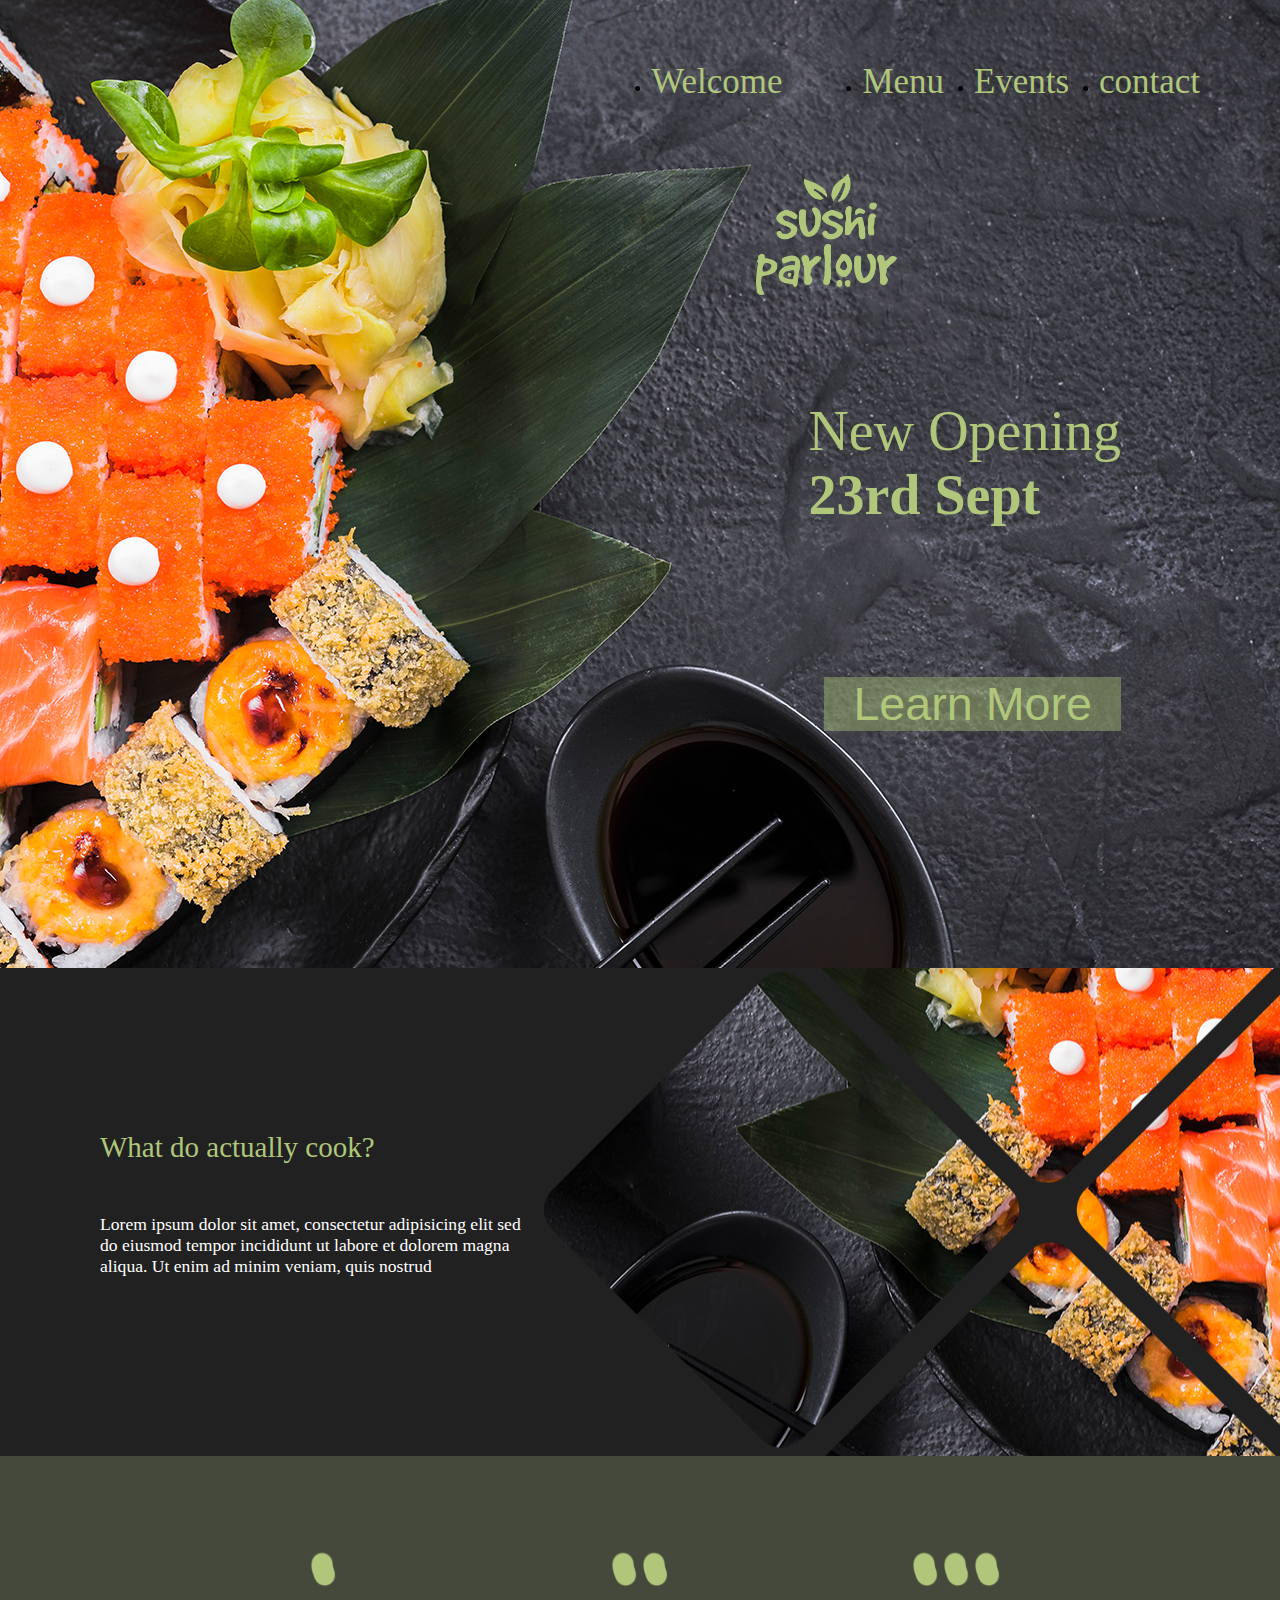
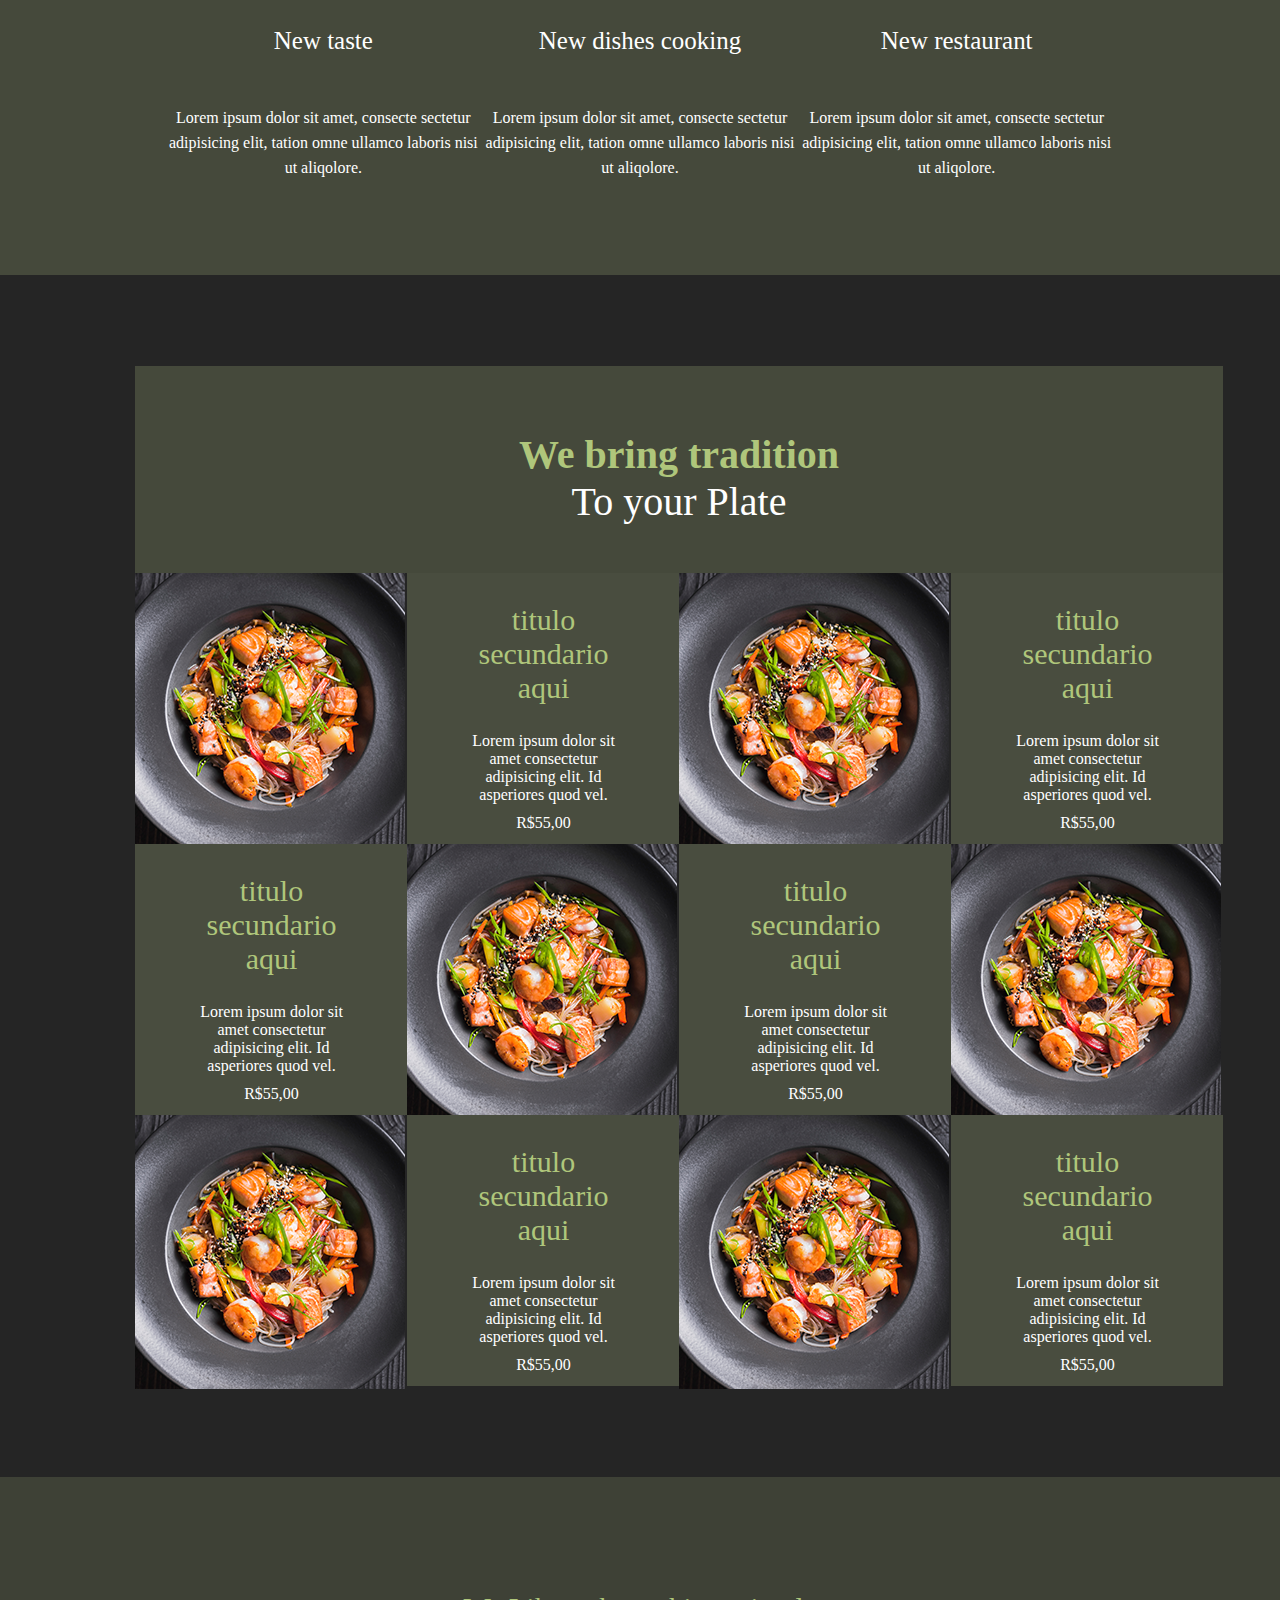
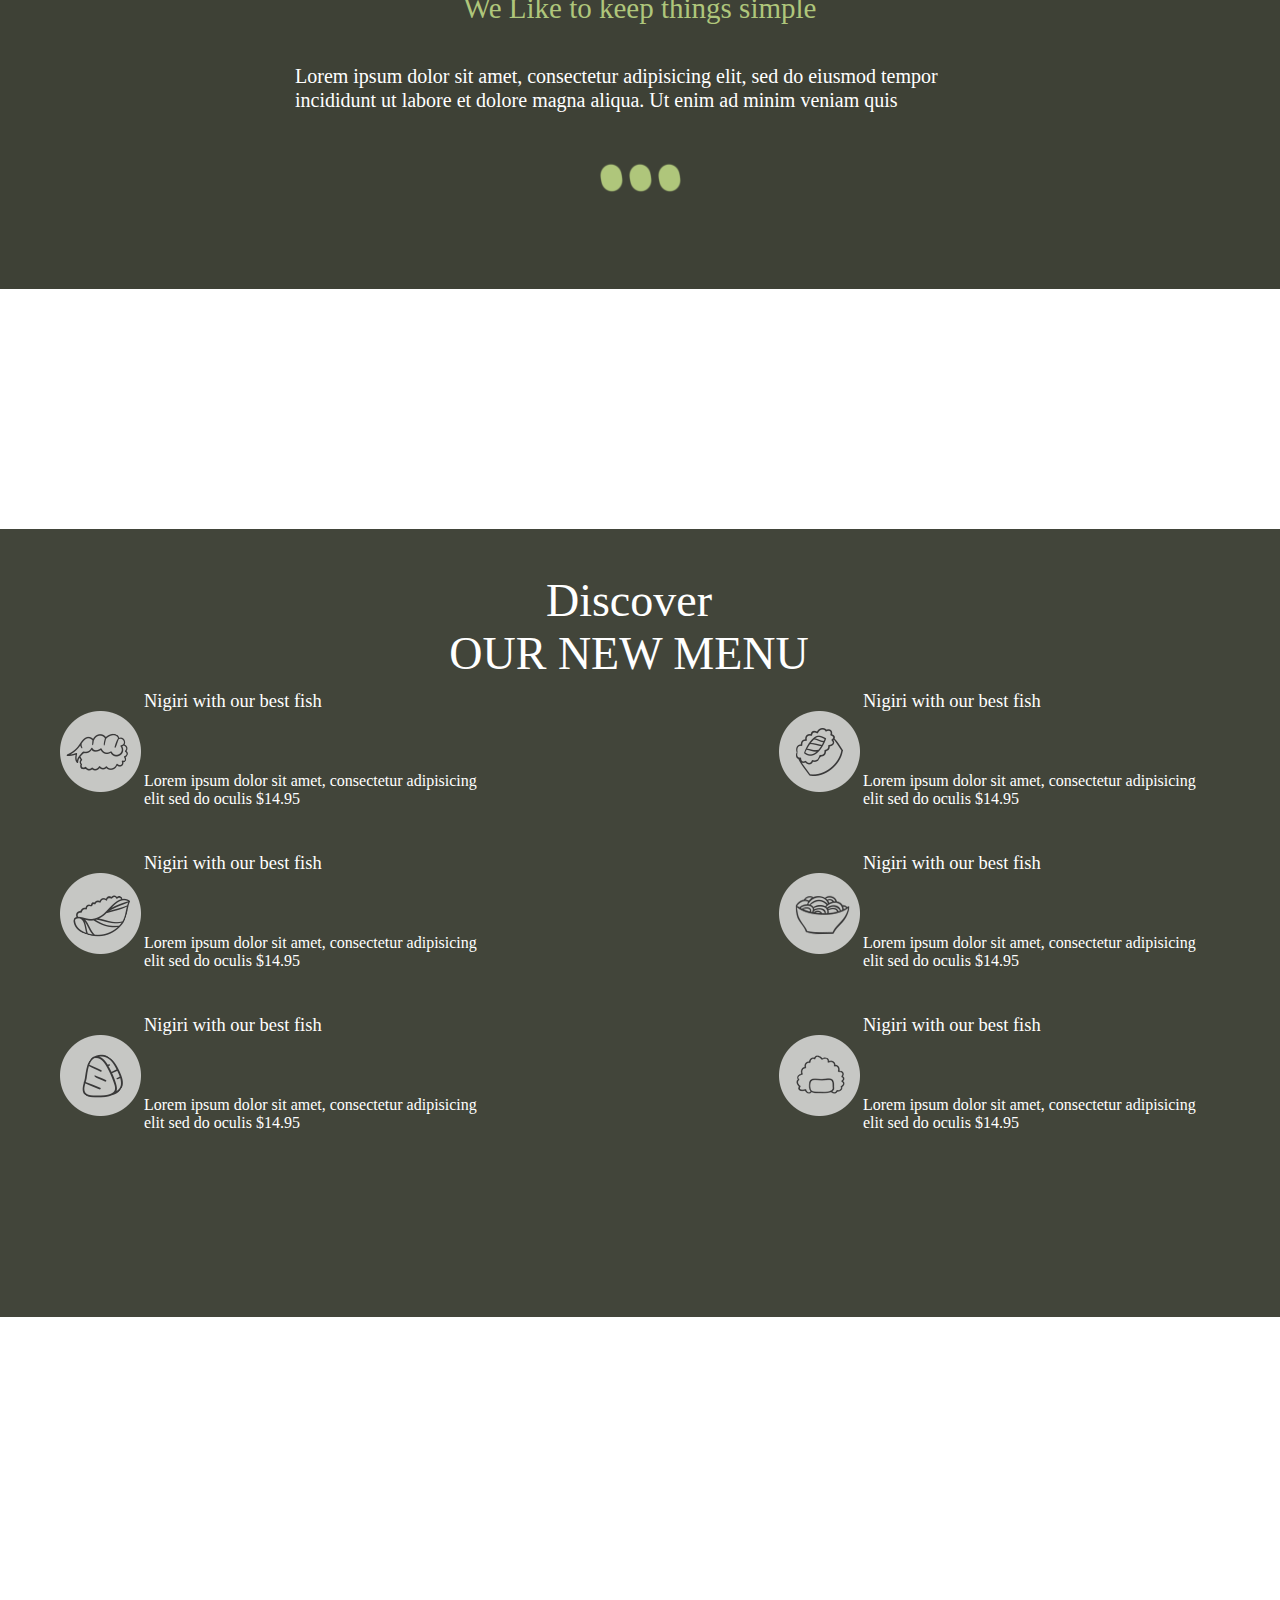
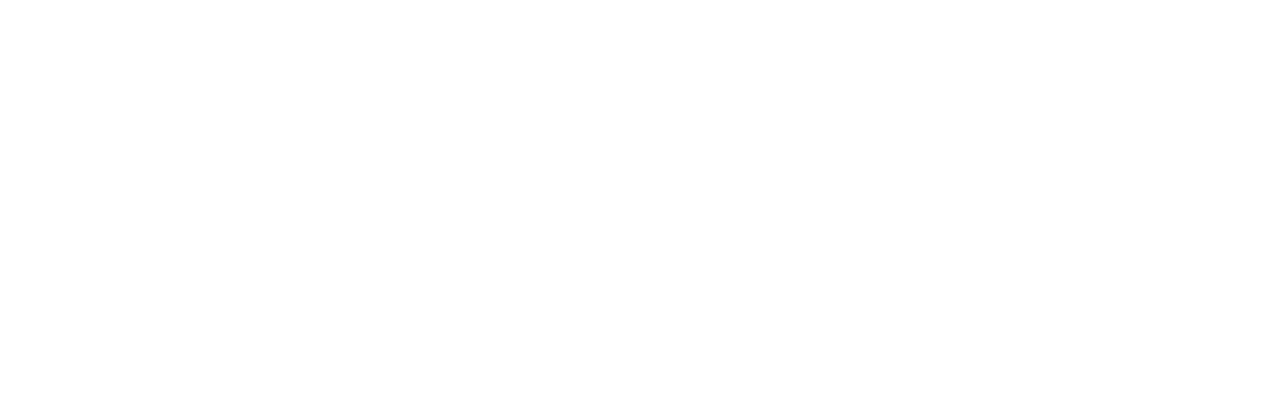
==== index.html @ 9519c641 "Creating the repository" ====
<!DOCTYPE html>
<html lang="pt-br">
  <head>
    <meta charset="UTF-8" />
    <meta name="viewport" content="width=device-width, initial-scale=1.0" />
    <title>Sushi Parlour</title>
    <link rel="stylesheet" href="/css/style.css" />
  </head>
  <body>
    <!--Group 1 // Menu-->
    <header class="container-bg1">
      <!--Menu-->
      <nav class="menu-bg1">
        <ul>
          <li><a href="#">Welcome</a></li>
          <li><a href="#">Menu</a></li>
          <li><a href="#">Events</a></li>
          <li><a href="#">contact</a></li>
        </ul>
        <!--Conteudo-->
        <div class="content-bg1">
          <img src="/img/logo.png" alt="logotipo sushi" />
          <h1>New Opening<br /><span class="mod01">23rd Sept</span></h1>
          <button class="btn">
            <a href="#">Learn More</a>
          </button>
        </div>
      </nav>
    </header>

    <!--Group 2-->

    <section class="container-bg2">
      <div class="content-bg2">
        <h1>What do actually cook?</h1>
        <p>
          Lorem ipsum dolor sit amet, consectetur adipisicing elit sed do
          eiusmod tempor incididunt ut labore et dolorem magna aliqua. Ut enim
          ad minim veniam, quis nostrud
        </p>
      </div>
    </section>
    <!--Group 3-->
    <section class="container-bg3">
      <div class="content-bg3">
        <div class="items-bg3">
          <div class="img-bg3">
            <img src="/img/iconb3.png" alt="" />
          </div>
          <h1>New taste</h1>
          <p>
            Lorem ipsum dolor sit amet, consecte sectetur adipisicing elit,
            tation omne ullamco laboris nisi ut aliqolore.
          </p>
        </div>

        <div class="items-bg3">
          <div class="img-bg3">
            <img src="/img/iconb3.png" alt="" />
            <img src="/img/iconb3.png" alt="" />
          </div>
          <h1>New dishes cooking</h1>
          <p>
            Lorem ipsum dolor sit amet, consecte sectetur adipisicing elit,
            tation omne ullamco laboris nisi ut aliqolore.
          </p>
        </div>

        <div class="items-bg3">
          <div class="img-bg3">
            <img src="/img/iconb3.png" alt="" />
            <img src="/img/iconb3.png" alt="" />
            <img src="/img/iconb3.png" alt="" />
          </div>
          <h1>New restaurant</h1>
          <p>
            Lorem ipsum dolor sit amet, consecte sectetur adipisicing elit,
            tation omne ullamco laboris nisi ut aliqolore.
          </p>
        </div>
      </div>
    </section>
    <!--=== BGroup4 ===-->
    <section class="bg4">
      <div class="container-bg4">
        <div class="itemP4">
          <h1>
            <span class="title-bg4">We bring tradition</span><br />To your Plate
          </h1>
        </div>
        <div class="img-bg4">
          <img src="/img/img-bg40.png" alt="" />
        </div>
        <div class="content-bg4">
          <h3>titulo secundario aqui</h3>
          <p>
            Lorem ipsum dolor sit amet consectetur adipisicing elit. Id
            asperiores quod vel.
          </p>
          <p>R$55,00</p>
        </div>
        <div class="img-bg4">
          <img src="/img/img-bg40.png" alt="" />
        </div>
        <div class="content-bg4">
          <h3>titulo secundario aqui</h3>
          <p>
            Lorem ipsum dolor sit amet consectetur adipisicing elit. Id
            asperiores quod vel.
          </p>
          <p>R$55,00</p>
        </div>
        <div class="content-bg4">
          <h3>titulo secundario aqui</h3>
          <p>
            Lorem ipsum dolor sit amet consectetur adipisicing elit. Id
            asperiores quod vel.
          </p>
          <p>R$55,00</p>
        </div>
        <div class="img-bg4">
          <img src="/img/img-bg40.png" alt="" />
        </div>

        <div class="content-bg4">
          <h3>titulo secundario aqui</h3>
          <p>
            Lorem ipsum dolor sit amet consectetur adipisicing elit. Id
            asperiores quod vel.
          </p>
          <p>R$55,00</p>
        </div>
        <div class="img-bg4">
          <img src="/img/img-bg40.png" alt="" />
        </div>
        <div class="img-bg4">
          <img src="/img/img-bg40.png" alt="" />
        </div>
        <div class="content-bg4">
          <h3>titulo secundario aqui</h3>
          <p>
            Lorem ipsum dolor sit amet consectetur adipisicing elit. Id
            asperiores quod vel.
          </p>
          <p>R$55,00</p>
        </div>
        <div class="img-bg4">
          <img src="/img/img-bg40.png" alt="" />
        </div>
        <div class="content-bg4">
          <h3>titulo secundario aqui</h3>
          <p>
            Lorem ipsum dolor sit amet consectetur adipisicing elit. Id
            asperiores quod vel.
          </p>
          <p>R$55,00</p>
        </div>
      </div>
    </section>

    <!--BGroup5-->
    <section class="container-bg5">
      <h1>We Like to keep things simple</h1>
      <p>
        Lorem ipsum dolor sit amet, consectetur adipisicing elit, sed do eiusmod
        tempor incididunt ut labore et dolore magna aliqua. Ut enim ad minim
        veniam quis
      </p>
      <div class="img-bg5">
        <img src="/img/Layer .png" alt="" />
        <img src="/img/Layer .png" alt="" />
        <img src="/img/Layer .png" alt="" />
      </div>
    </section>
    <!--BGroup6-->
    <section class="container-bg6">
      <div class="content-bg6">
        <h1 class="title-bg6">
          <span class="item-bg6">Discover</span><br />
          Our New Menu
        </h1>
        <div class="items-bg6">
          <img src="/img/img6.1.png" alt="" />
          <h1>Nigiri with our best fish</h1>
          <p>
            Lorem ipsum dolor sit amet, consectetur adipisicing elit sed do
            oculis $14.95
          </p>
        </div>
        <div class="items-bg6">
          <img src="/img/img6.2.png" alt="" />
          <h1>Nigiri with our best fish</h1>
          <p>
            Lorem ipsum dolor sit amet, consectetur adipisicing elit sed do
            oculis $14.95
          </p>
        </div>
        <div class="items-bg6">
          <img src="/img/img6.3.png" alt="" />
          <h1>Nigiri with our best fish</h1>
          <p>
            Lorem ipsum dolor sit amet, consectetur adipisicing elit sed do
            oculis $14.95
          </p>
        </div>
        <div class="items-bg6">
          <img src="/img/img6.4.png" alt="" />
          <h1>Nigiri with our best fish</h1>
          <p>
            Lorem ipsum dolor sit amet, consectetur adipisicing elit sed do
            oculis $14.95
          </p>
        </div>
        <div class="items-bg6">
          <img src="/img/img6.5.png" alt="" />
          <h1>Nigiri with our best fish</h1>
          <p>
            Lorem ipsum dolor sit amet, consectetur adipisicing elit sed do
            oculis $14.95
          </p>
        </div>
        <div class="items-bg6">
          <img src="/img/img6.6.png" alt="" />
          <h1>Nigiri with our best fish</h1>
          <p>
            Lorem ipsum dolor sit amet, consectetur adipisicing elit sed do
            oculis $14.95
          </p>
        </div>
      </div>
    </section>
    <!--BG7-->

    <section class="bg7"></section>
  </body>
</html>
---- css/style.css ----
/*=== Global ===*/
:root {
  --cor-principal: #afc67b;
}
* {
  margin: 0;
  padding: 0;
  font-weight: normal;
  box-sizing: border-box;
}

body {
  font-family: "Montserrat";
}
/*=== BGroup1 ===*/
.container-bg1 {
  background: url("/img/bg1.png") no-repeat;
  max-width: 1440px;
  max-height: 1000px;
}

.menu-bg1 {
  padding-top: 62px;
  padding-right: 50px;
}
.menu-bg1 li a {
  color: var(--cor-principal);
  padding-right: 30px;
  text-decoration: none;
  font-size: 2.185em;
}

.menu-bg1 ul {
  display: flex;
  justify-content: flex-end;
}

.menu-bg1 ul li:nth-child(1) {
  padding-right: 50px;
}

.content-bg1 {
  padding-right: 105px;
  display: flex;
  flex-direction: column;
  align-items: flex-end;
  padding: 72px 109px 237px 0;
}

.content-bg1 img {
  max-width: 141px;
  max-height: 121px;
  position: relative;
  right: 20%;
}

.content-bg1 h1 {
  font-size: 3.5em;
  padding-top: 104px;
  padding-bottom: 150px;
  color: var(--cor-principal);
}
.btn {
  background: rgba(155, 175, 109, 0.5);
  border: none;
}
.content-bg1 button a {
  font-size: 3.5em;
  padding: 29px;
  text-decoration: none;
  color: var(--cor-principal);
}
.mod01 {
  font-weight: bold;
}

/*=== BGroup2 ===*/

.container-bg2 {
  background: url(/img/img-bg2.png) no-repeat right;
  background-color: #212121;
}
.content-bg2 {
  padding: 163px 0 179px 100px;
  max-width: 530px;
}
.content-bg2 h1 {
  font-size: 1.8125em;
  color: var(--cor-principal);
  font-family: GoodDog Cool;
}

.content-bg2 p {
  color: #fff;
  font-size: 1.1em;
  line-height: 1.1875;
  padding-top: 50px;
}

/*=== BGroup3 ===*/

.container-bg3 {
  max-width: 1440px;
  background: #45493b;
}

.content-bg3 {
  padding: 95px 165px;
  display: flex;
  justify-content: center;
  align-items: center;
  text-align: center;
  color: #fff;
}

.img-bg3 {
  margin: 0 auto;
  padding-bottom: 25px;
}

.items-bg3 h1 {
  font-size: 1.56em;
  line-height: 2em;
  font-family: GoodDog Cool;
  padding-bottom: 40px;
}

.items-bg3 p {
  line-height: 1.56em;
}

/*=== BGroup4 ===*/

.itemP4 {
  background: #45493b;
  grid-area: 1 / 1 / 2 / 5;
  text-align: center;
}
.itemP4 h1 {
  background: #45493b;
  padding-top: 65px;
  font-size: 2.5em;
  color: white;
  font-weight: normal;
}
.title-bg4 {
  font-family: GoodDog Cool;
  color: #afc67b;
  font-weight: bold;
}
.bg4 {
  max-width: 1440px;
  background: #252525;
}
.container-bg4 {
  display: grid;
  padding: 91px 135px;
  grid-template-columns: 272px 272px 272px 272px;
  grid-template-rows: 207px 271px 271px 271px;
}

.content-bg4 {
  background: lightgrey;
  text-align: center;
  padding: 30px 58px 62px 59px;
  background: #494d3f;
}
.content-bg4 h3 {
  color: #afc67b;
  font-family: GoodDog Cool;
  font-size: 1.875em;
  padding-bottom: 27px;
}
.content-bg4 p {
  color: #fff;
  font-size: 1em;
}

.content-bg4 p:nth-child(3) {
  padding-top: 10px;
}

/*=== Bgroup5 ===*/

.container-bg5 {
  background: #3e4136;

  display: flex;
  flex-direction: column;
  align-items: center;
}

.container-bg5 h1 {
  font-size: 1.8125em;
  color: var(--cor-principal);
  font-family: GoodDog Cool;
  padding-top: 115px;
  padding-bottom: 40px;
}

.container-bg5 p {
  color: #fff;
  font-size: 1.25em;
  line-height: 1.1875;
  max-width: 690px;
  padding-bottom: 50px;
}
.img-bg5 {
  padding-bottom: 92px;
}

/* ===BG 6=== */

.container-bg6 {
  background: url(/img/bg6.png) no-repeat;
  max-width: 1440px;
  padding-top: 240px;
  padding-bottom: 700px;
}
.content-bg6 {
  display: grid;
  grid-template-columns: 1fr 1fr;
  grid-template-rows: 1fr 1fr 1fr 1fr;
  color: #fff;
  background: #42453a;
  padding: 0 145px 140px 60px;
  column-gap: 300px;
}

.title-bg6 {
  grid-area: 1 / 1 / 2 / 3;
  text-align: center;
  font-size: 2.875em;
  padding-top: 45px;
  text-transform: uppercase;
}

.item-bg6 {
  font-family: GoodDog Cool;
  text-transform: none;
}

.items-bg6 {
  display: grid;
  grid-template-columns: 84px 335px;
  grid-template-rows: 1fr 1fr;
}

.items-bg6 img {
  grid-area: 1/1/2/2;
  position: relative;
  top: 20px;
}
.items-bg6 h1 {
  grid-area: 1/2/2/3;
  font-size: 1.156em;
  font-family: GoodDog Cool;
}
.items-bg6 p {
  grid-area: 2/2/3/3;
}

/* === BG7 === */

.bg7 {
  background: #212121;
}
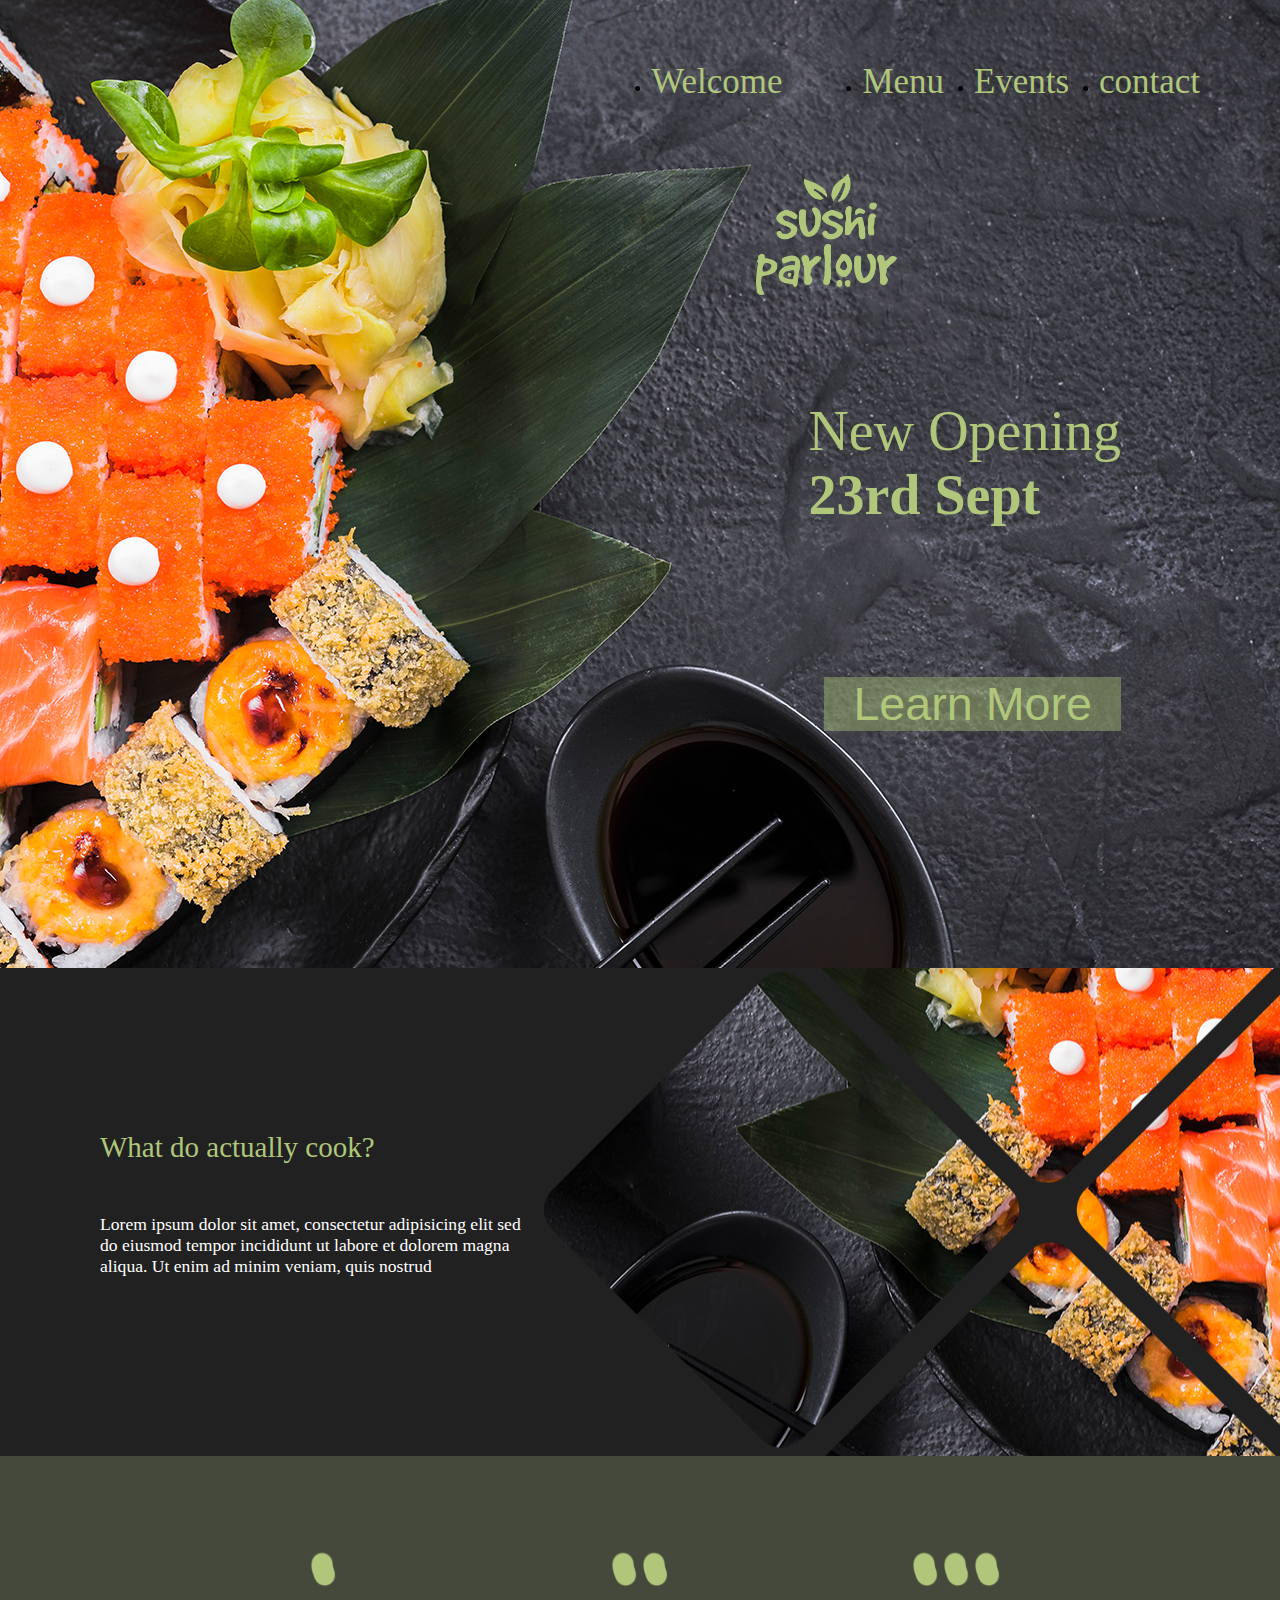
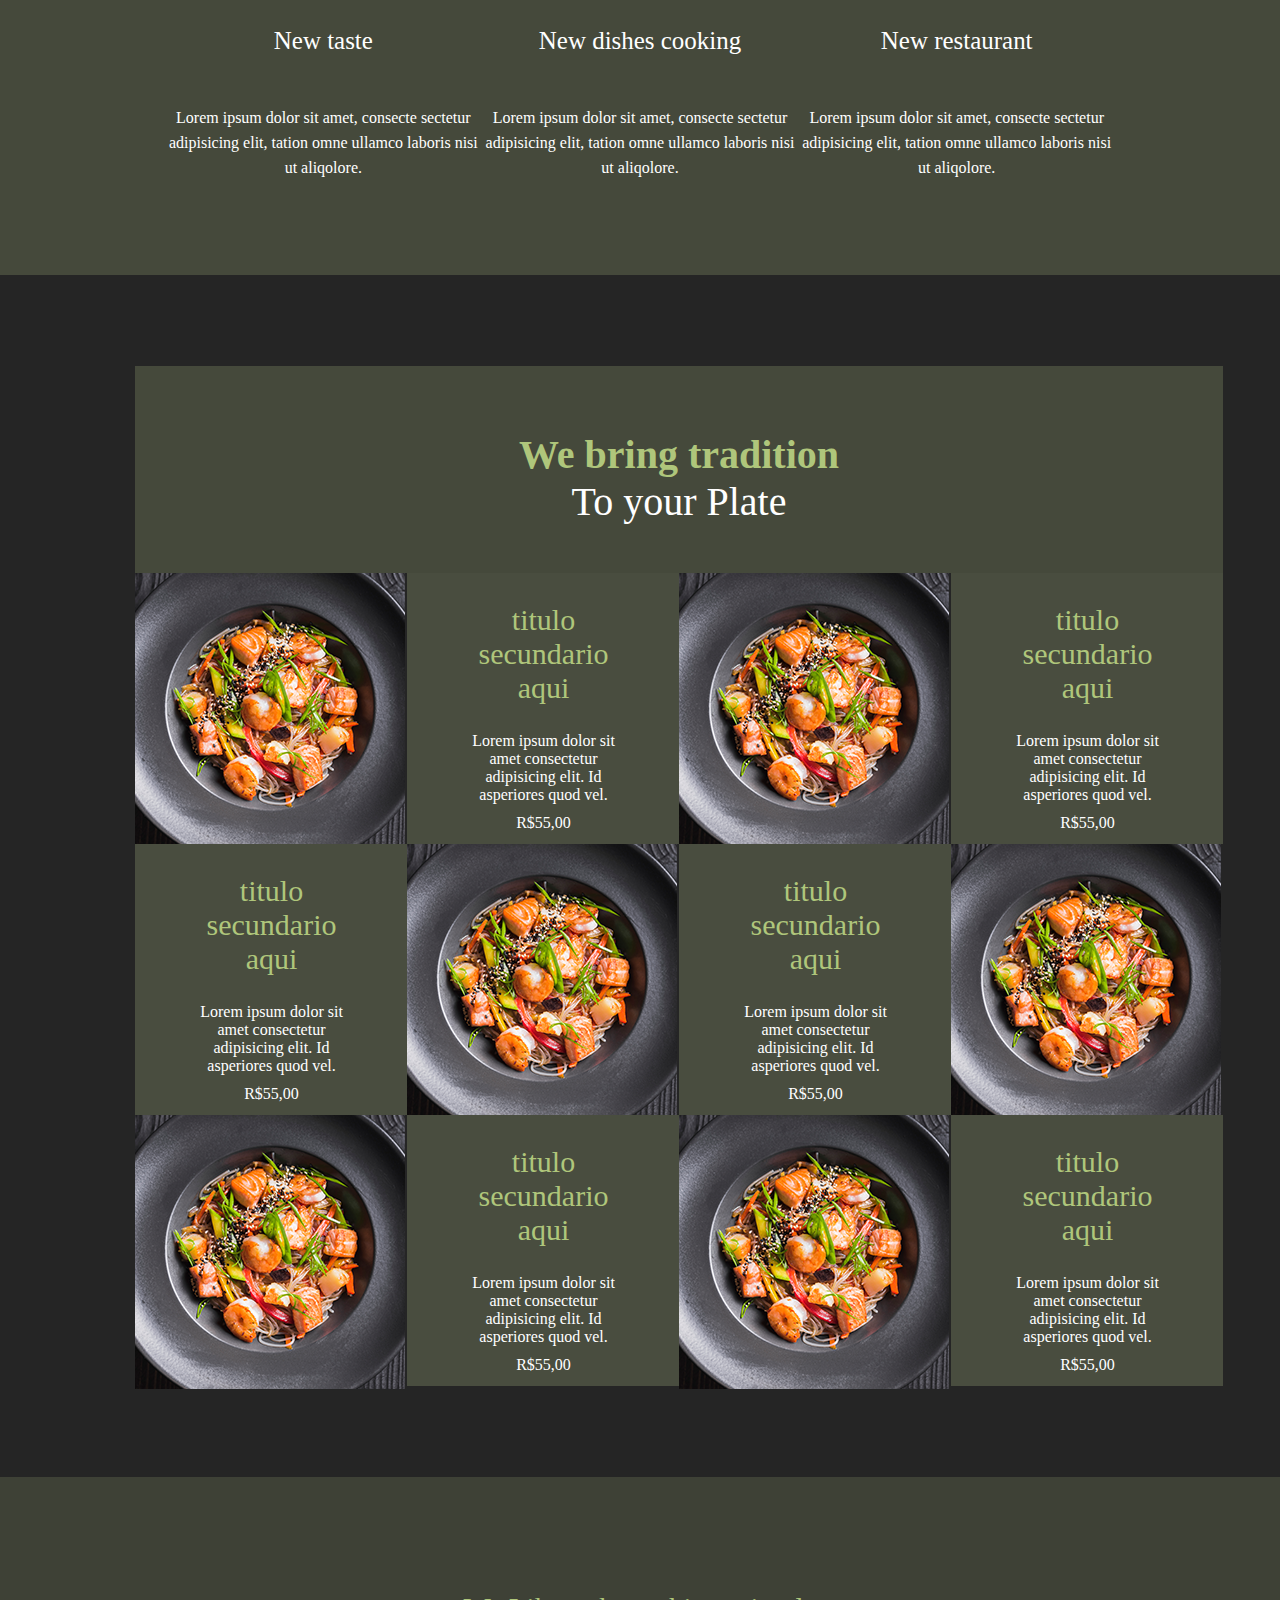
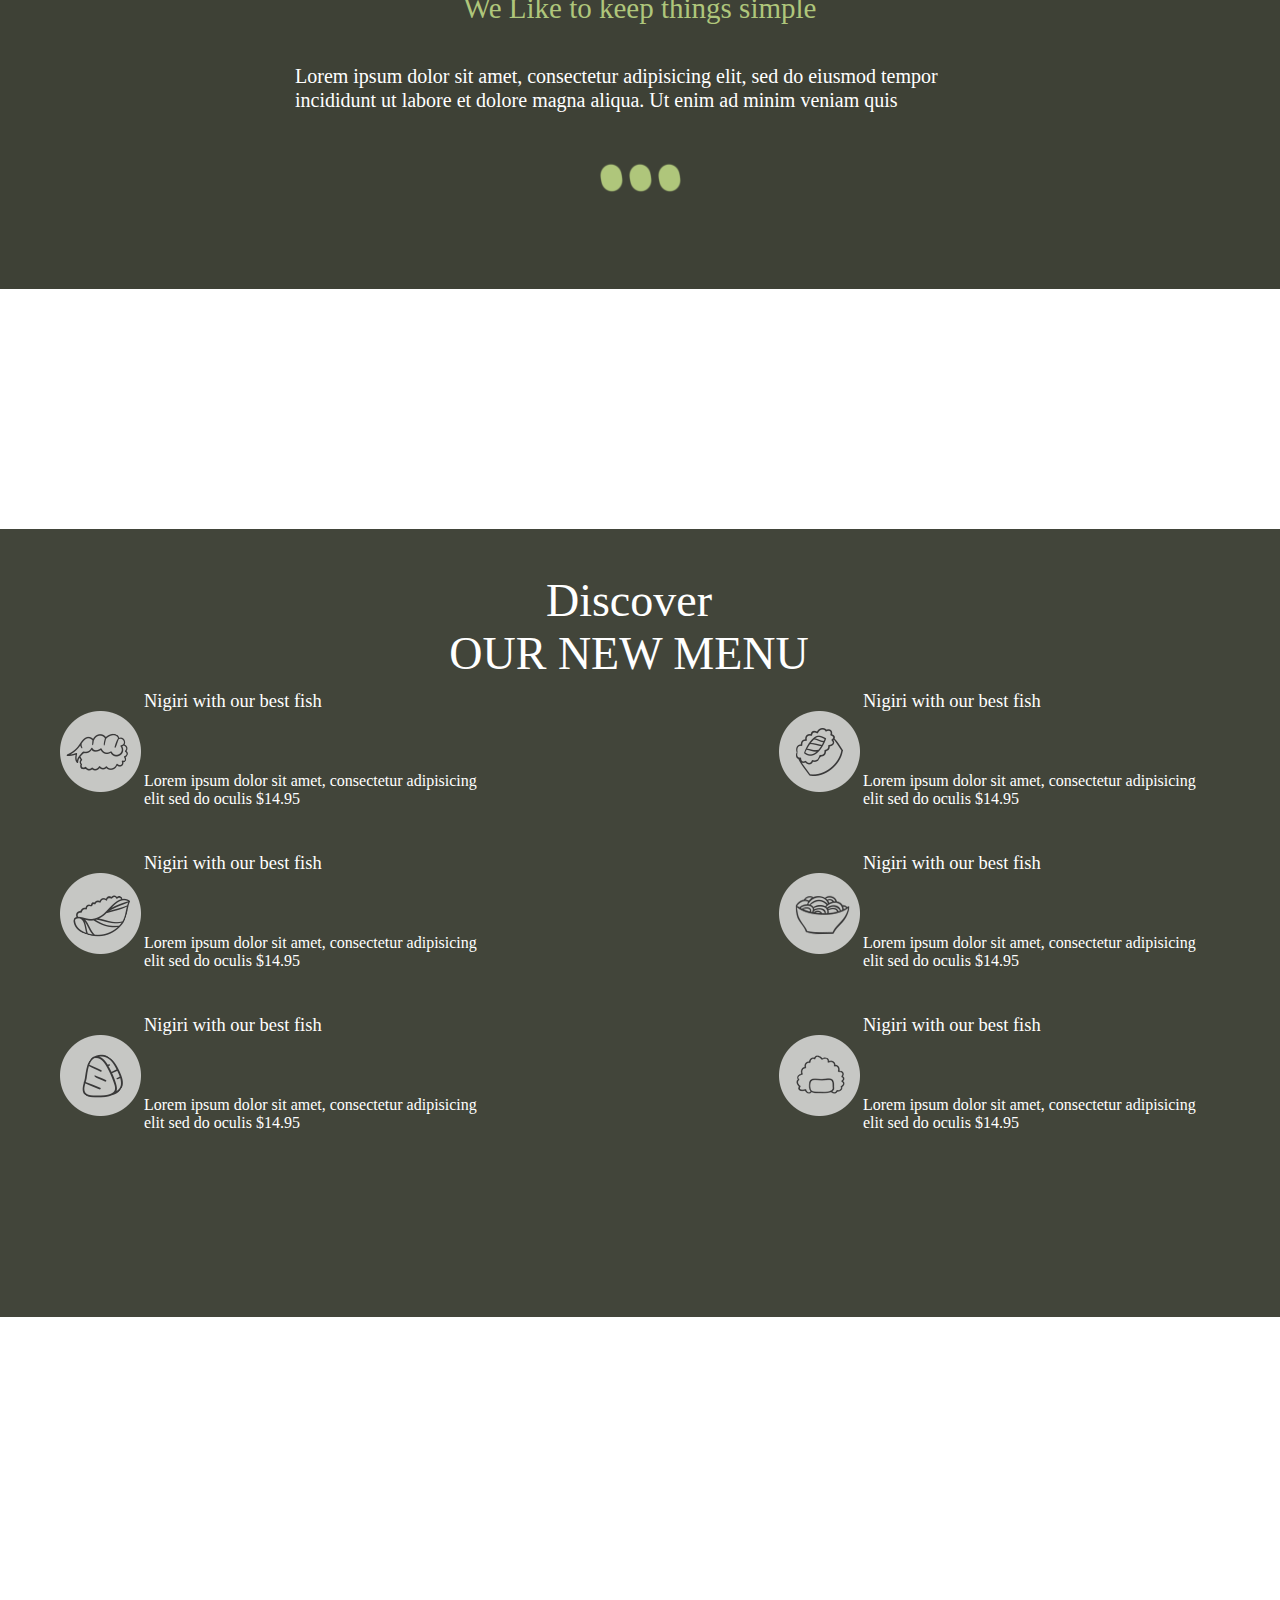
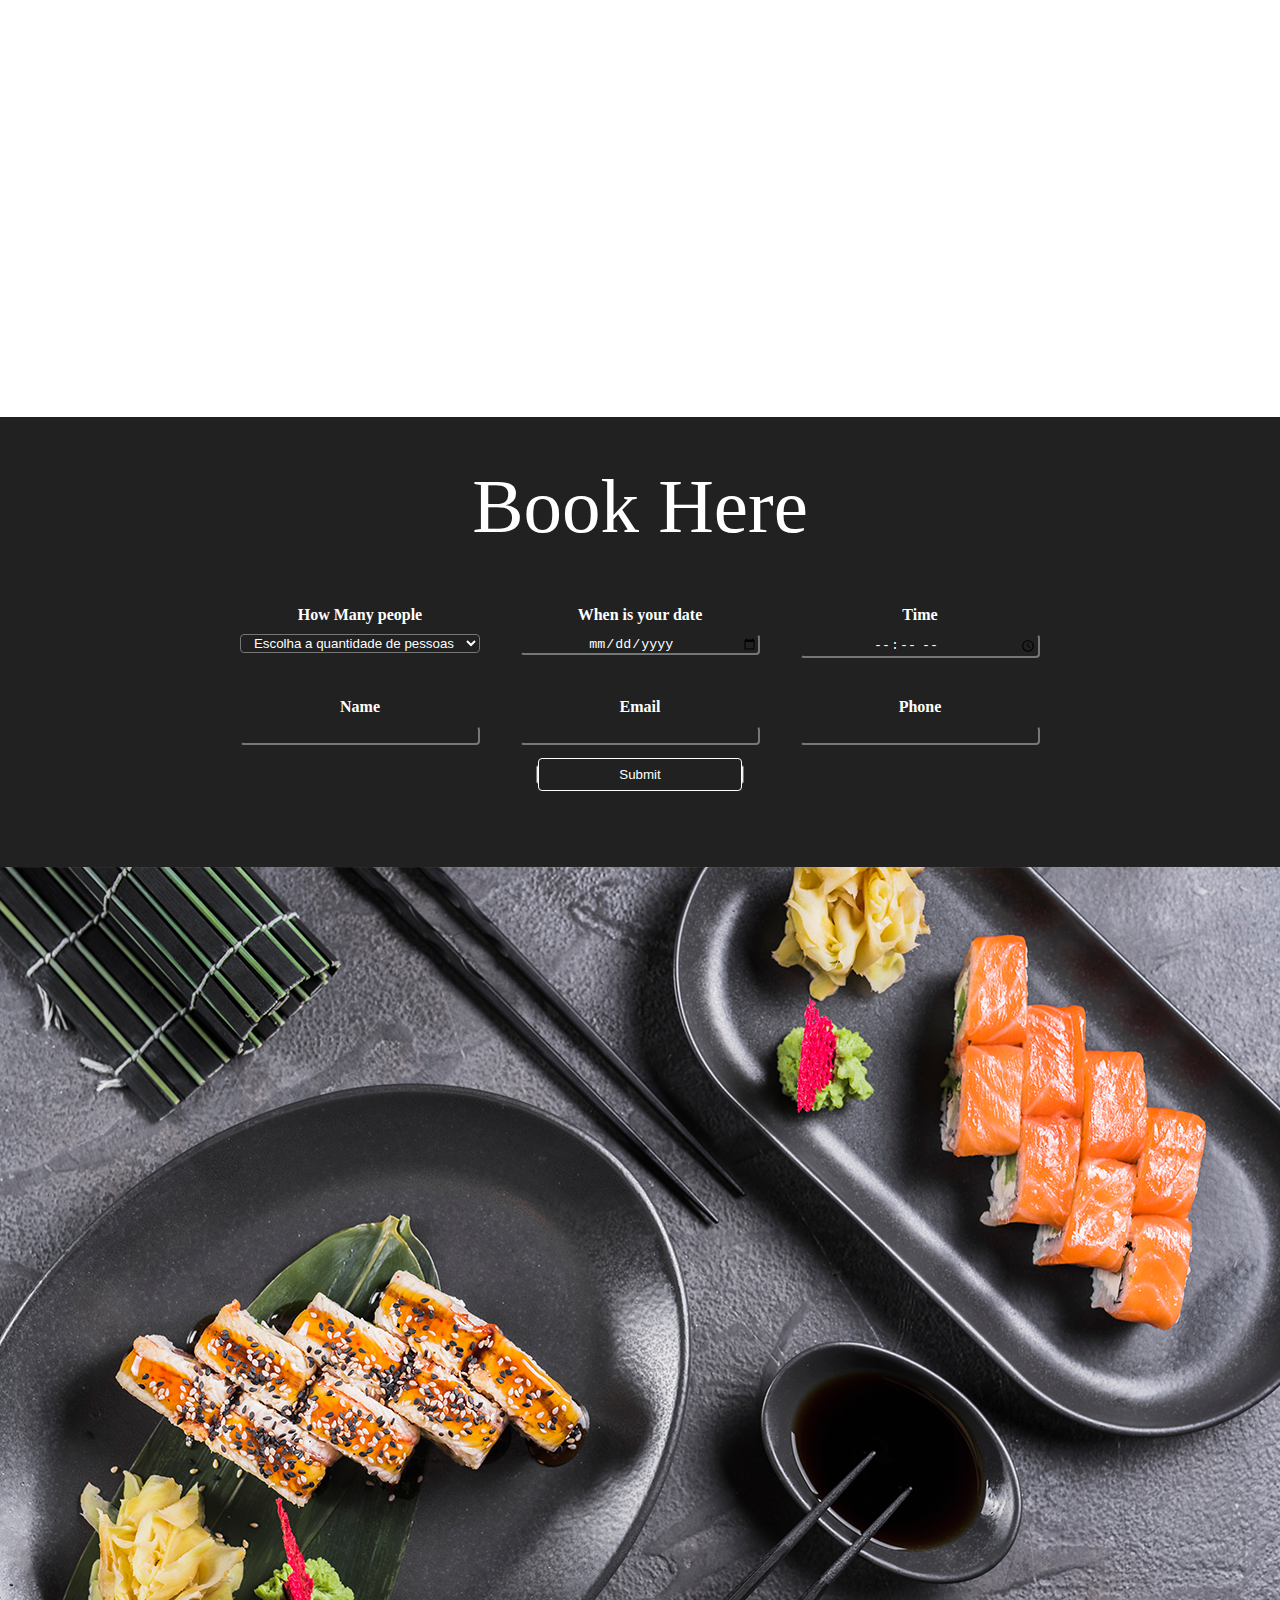
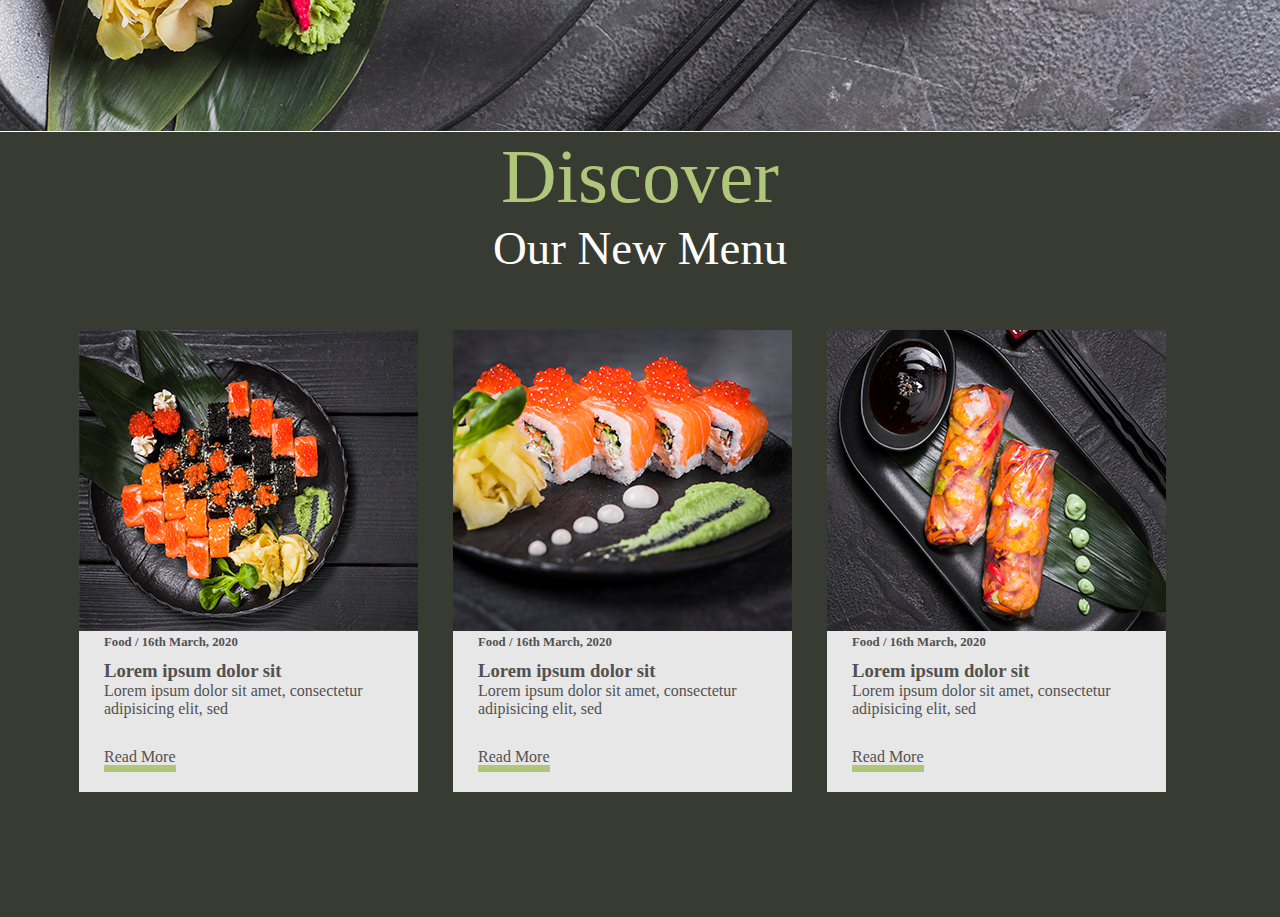
==== commit d4561a68: "added BG7,8,9" ====
--- a/index.html
+++ b/index.html
@@ -231,6 +231,96 @@
     </section>
     <!--BG7-->
 
-    <section class="bg7"></section>
+    <section class="bg7">
+      <h1>Book Here</h1>
+      <div class="form1">
+        <form class="form1-bg7">
+          <div class="content-bg7">
+            <label for="people">How Many people</label>
+            <select name="people" id="">
+              <option value="" disabled selected
+                >Escolha a quantidade de pessoas</option
+              >
+              <option value="1">1 Pessoa</option>
+              <option value="1">2 Pessoas</option>
+              <option value="1">3 Pessoas</option>
+              <option value="1">4 Pessoas</option>
+            </select>
+          </div>
+
+          <div class="content-bg7">
+            <label for="date">When is your date</label>
+            <input type="date" name="date" id="" />
+          </div>
+
+          <div class="content-bg7">
+            <label>Time</label>
+            <input type="time" name="time" id="" />
+          </div>
+        </form>
+
+        <form class="form2-bg7">
+          <div class="content-bg7">
+            <label for="name">Name</label>
+            <input type="text" name="" id="" />
+          </div>
+
+          <div class="content-bg7">
+            <label for="email">Email</label>
+            <input type="email" name="" id="" />
+          </div>
+
+          <div class="content-bg7">
+            <label for="Phone">Phone</label>
+            <input type="number" name="" id="" />
+          </div>
+        </form>
+
+        <button>
+          <a href="#">Submit</a>
+        </button>
+      </div>
+    </section>
+
+    <!--BG8-->
+    <section class="bg8"></section>
+
+    <!--BG9-->
+    <section class="bg9">
+      <h1>Discover</h1>
+      <h2>Our New Menu</h2>
+
+      <div class="container-bg9">
+        <div class="content-bg9">
+          <img src="/img/img-bg90.png" alt="" />
+          <article class="item-bg9">
+            <h4>Food / 16th March, 2020</h4>
+            <h3>Lorem ipsum dolor sit</h3>
+            <p>Lorem ipsum dolor sit amet, consectetur adipisicing elit, sed</p>
+            <a href="#">Read More</a>
+          </article>
+        </div>
+
+        <div class="content-bg9">
+          <img src="/img/img-bg91.png" alt="" />
+          <article class="item-bg9">
+            <h4>Food / 16th March, 2020</h4>
+            <h3>Lorem ipsum dolor sit</h3>
+            <p>Lorem ipsum dolor sit amet, consectetur adipisicing elit, sed</p>
+            <a href="#">Read More</a>
+          </article>
+        </div>
+
+        <div class="content-bg9">
+          <img src="img/img-bg92.png" alt="" />
+          <article class="item-bg9">
+            <h4>Food / 16th March, 2020</h4>
+            <h3>Lorem ipsum dolor sit</h3>
+            <p>Lorem ipsum dolor sit amet, consectetur adipisicing elit, sed</p>
+            <a href="#">Read More</a>
+          </article>
+        </div>
+      </div>
+    </section>
   </body>
 </html>
--- a/css/style.css
+++ b/css/style.css
@@ -263,5 +263,128 @@
 /* === BG7 === */
 
 .bg7 {
+  display: flex;
+  flex-wrap: wrap;
+  flex-direction: column;
+  text-align: center;
   background: #212121;
-}
+  color: #fff;
+  min-height: 450px;
+}
+.form1-bg7,
+.form2-bg7,
+.form3-bg7 {
+  display: flex;
+  flex-wrap: wrap;
+  justify-content: center;
+}
+.content-bg7 {
+  margin: 20px;
+  display: flex;
+  flex-wrap: wrap;
+  flex-direction: column;
+}
+
+.form1-bg7 input,
+.form2-bg7 input,
+.form3-bg7 input,
+.form1-bg7 select {
+  width: 240px;
+  background: #212121;
+  color: white;
+  text-align: center;
+  border-radius: 4px;
+}
+
+.bg7 h1 {
+  font-family: GoodDog Cool;
+  font-size: 4.8125em;
+  padding-top: 45px;
+  padding-bottom: 35px;
+}
+.form1-bg7 label,
+.form2-bg7 label,
+.form3-bg7 label {
+  font-weight: bold;
+  padding-bottom: 10px;
+}
+
+.form1 button a {
+  text-decoration: none;
+  color: #fff;
+  background-color: #212121;
+  padding: 8px 80px;
+  border-radius: 4px;
+  border: 1px solid #fff;
+}
+
+.form button {
+  padding: 58px 0 70px 0;
+}
+
+/* === BG8 === */
+
+.bg8 {
+  background: url(/img/bg8.png) no-repeat;
+  background-size: auto;
+  height: 865px;
+  background-position: center center;
+}
+
+/* === BG9 === */
+.bg9 {
+  background: #383b32;
+}
+.bg9 h1,
+.bg9 h2 {
+  text-align: center;
+}
+.bg9 h1 {
+  color: afc67b;
+  font-family: GoodDog Cool;
+  font-size: 4.8125em;
+  color: #afc67b;
+}
+.bg9 h2 {
+  color: #fff;
+  font-size: 2.93em;
+  padding-bottom: 55px;
+}
+.container-bg9 {
+  display: flex;
+  align-items: center;
+  justify-content: center;
+  padding-bottom: 125px;
+}
+.content-bg9 {
+  background-color: #e7e7e7;
+  width: 339px;
+  margin-right: 35px;
+  padding-bottom: 26px;
+}
+.content-bg9 h4 {
+  font-size: 0.8em;
+  padding-bottom: 10px;
+  font-weight: bold;
+}
+.content-bg9 h3 {
+  font-weight: bold;
+}
+.content-bg9 img {
+  height: 301px;
+  width: 339px;
+}
+
+.item-bg9 {
+  color: #525151;
+  padding-left: 25px;
+}
+.item-bg9 p {
+  padding-bottom: 30px;
+}
+
+.item-bg9 a {
+  text-decoration: none;
+  color: #525151;
+  border-bottom: 7px solid #afc67b;
+}
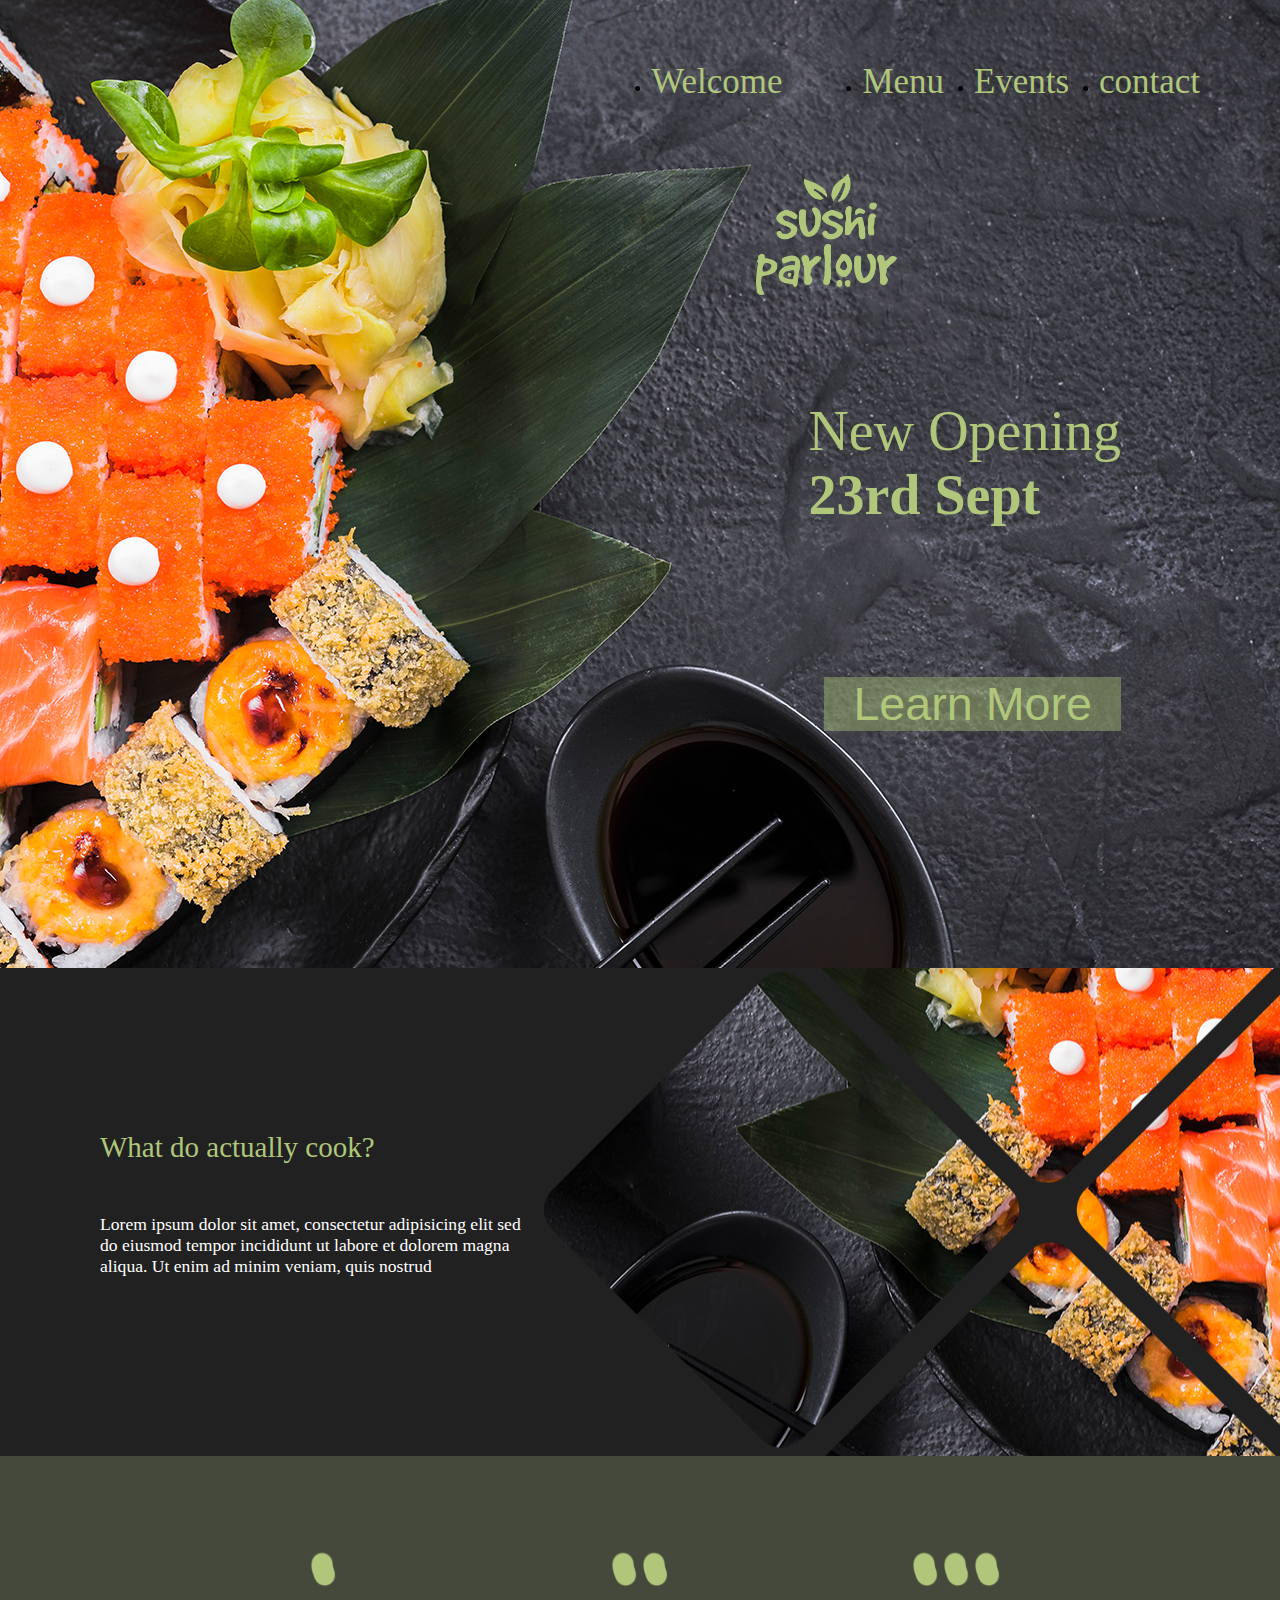
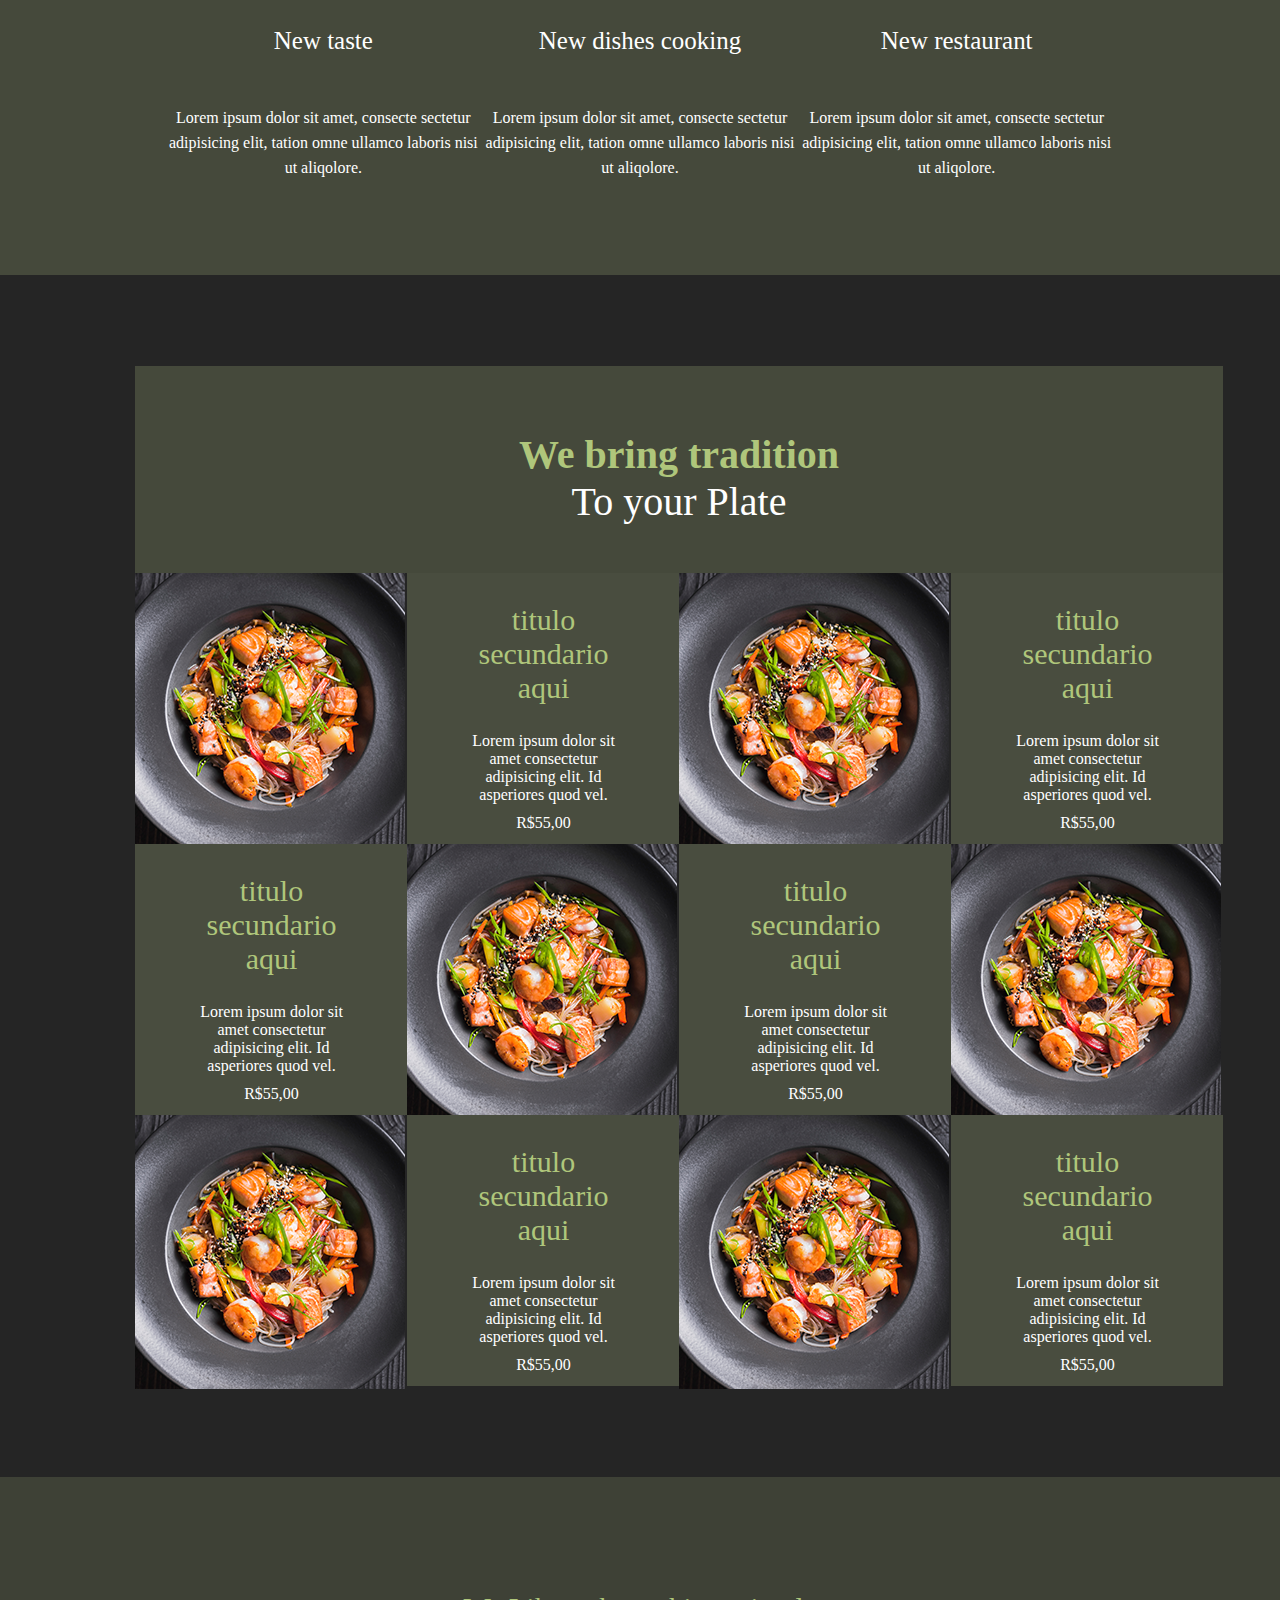
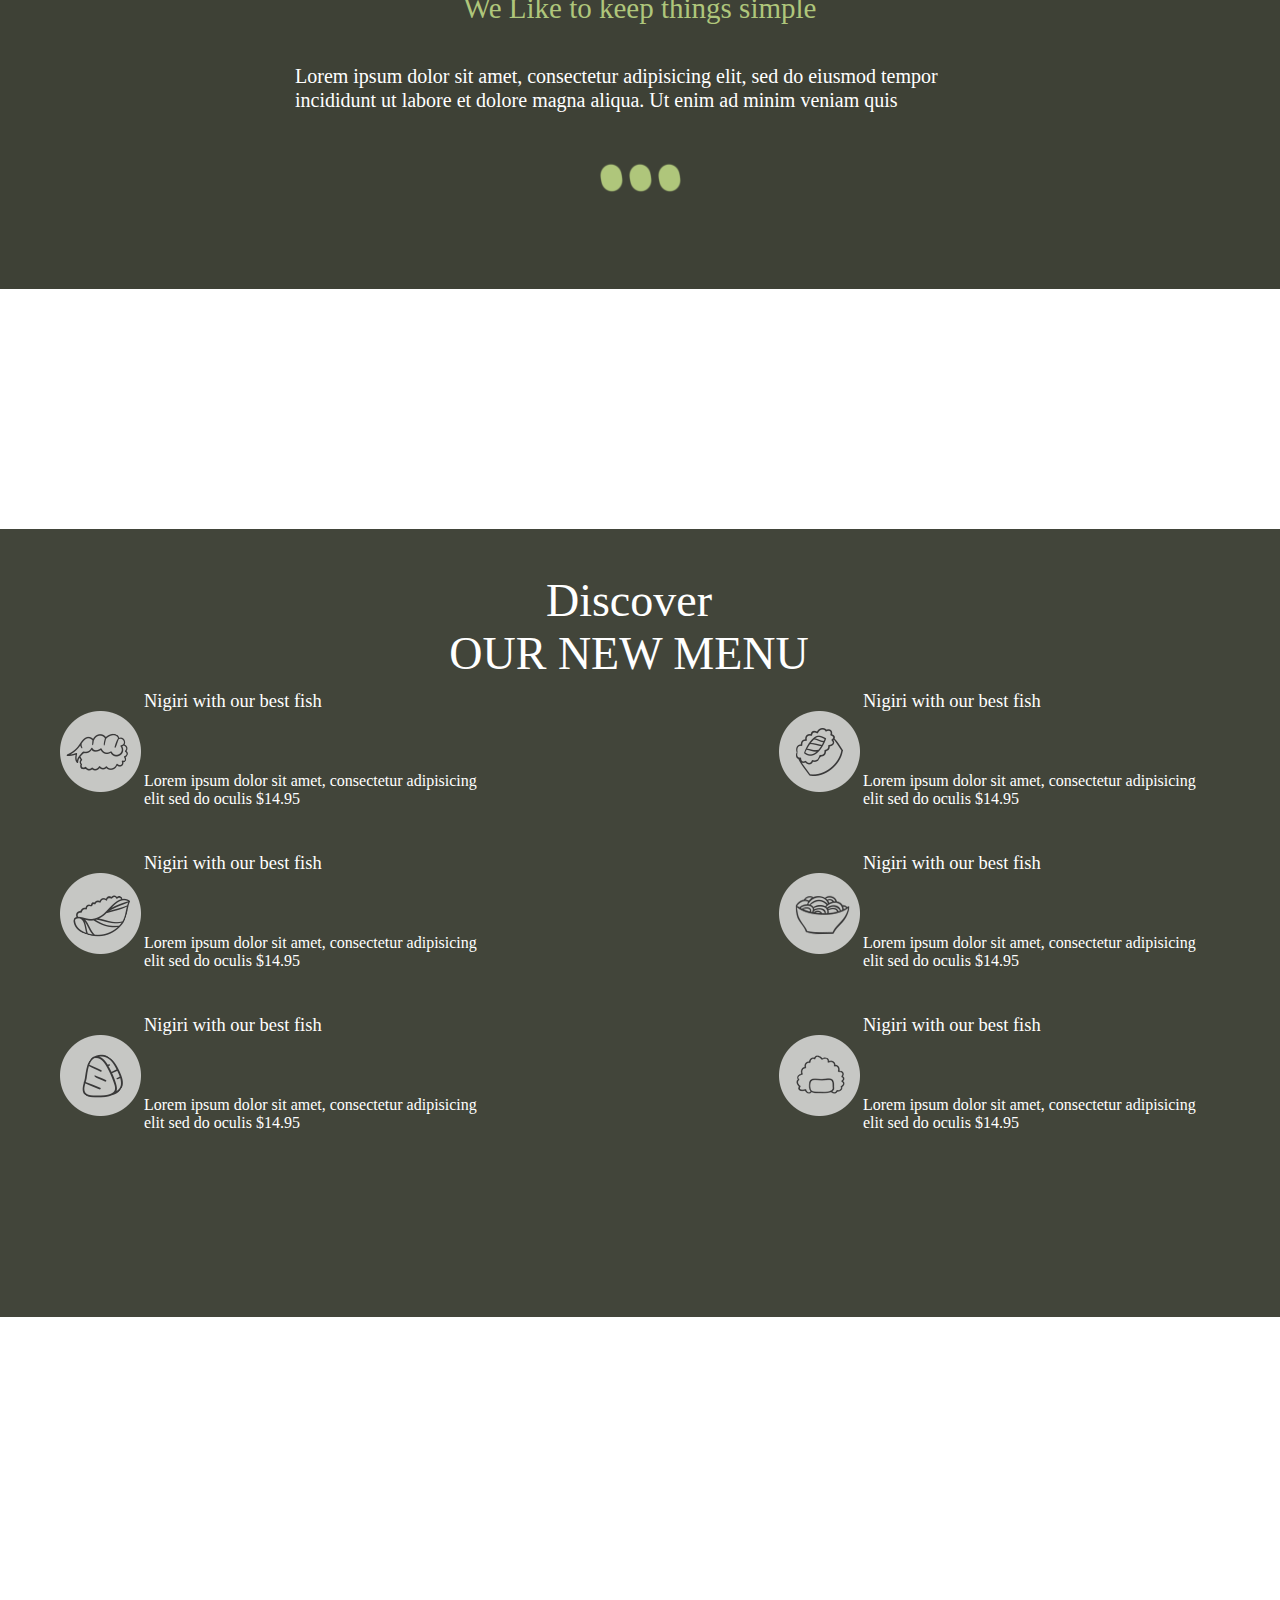
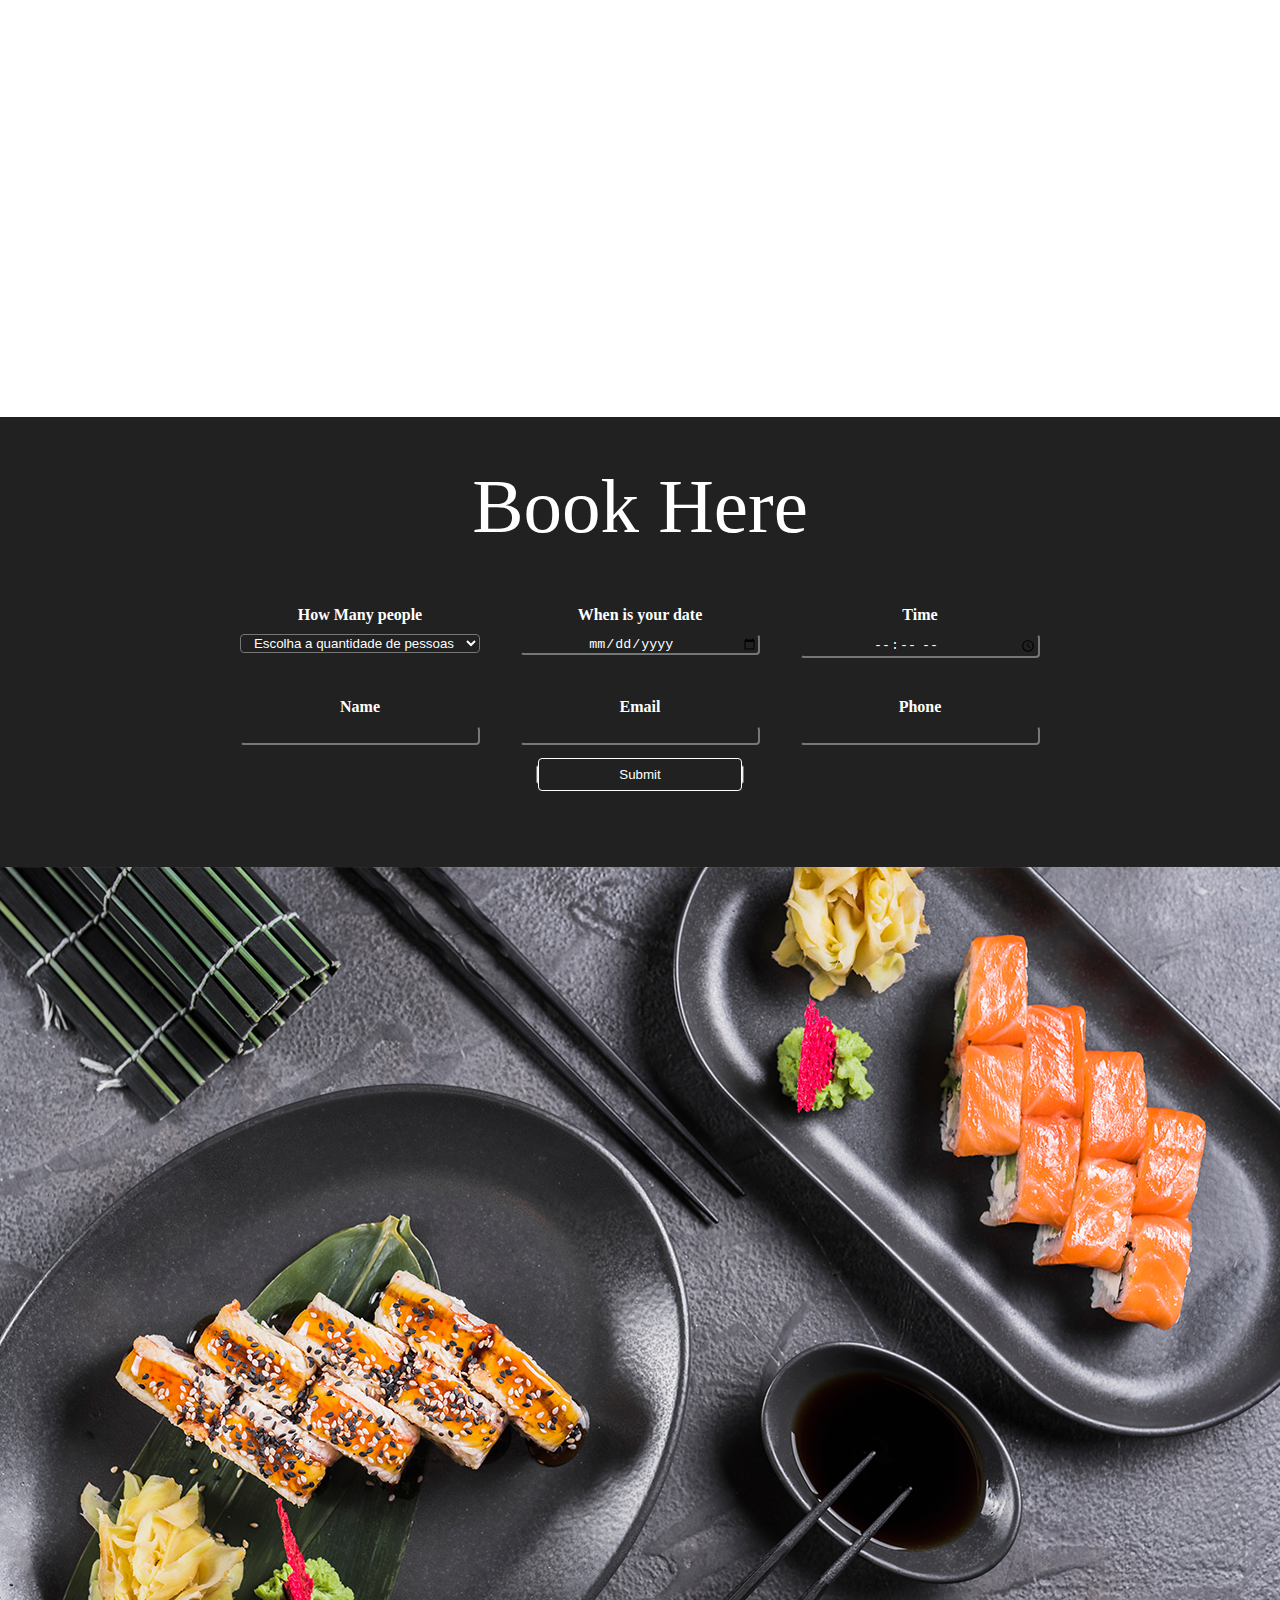
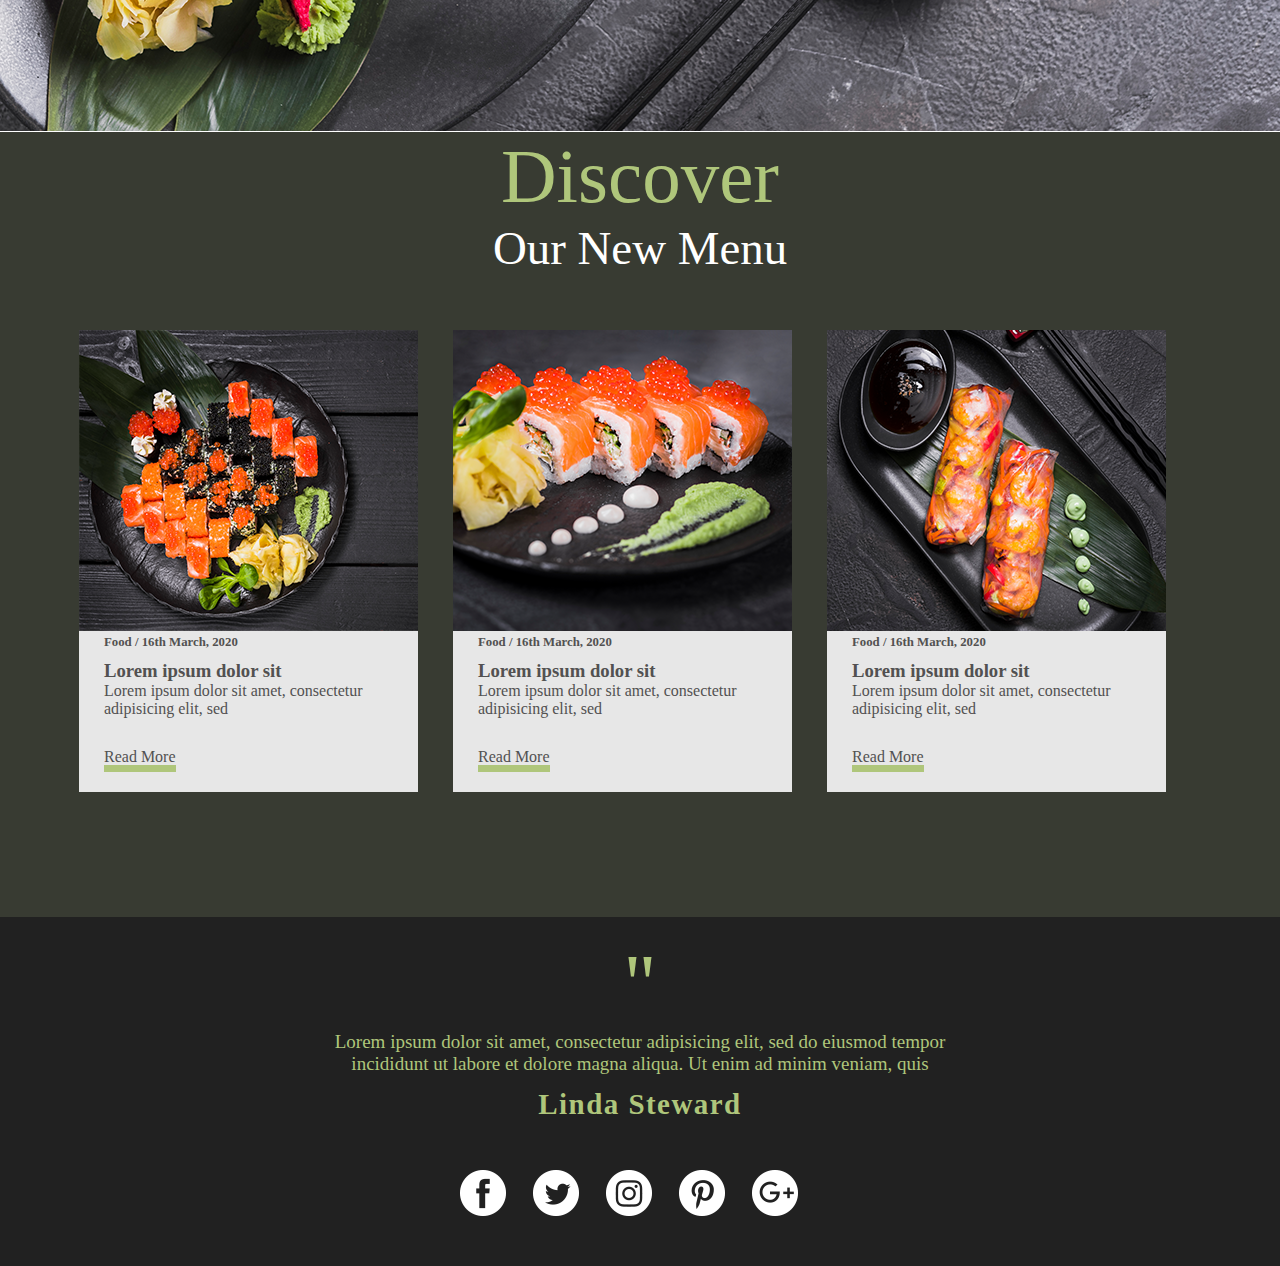
==== commit ee9a2d74: "Added GB10" ====
--- a/index.html
+++ b/index.html
@@ -322,5 +322,29 @@
         </div>
       </div>
     </section>
+
+    <!--BG10-->
+
+    <section class="bg10">
+      <div class="container-bg10">
+        <img src="" alt="" />
+        <p class="quote">''</p>
+        <p class="article">
+          Lorem ipsum dolor sit amet, consectetur adipisicing elit, sed do
+          eiusmod tempor incididunt ut labore et dolore magna aliqua. Ut enim ad
+          minim veniam, quis
+        </p>
+        <h5>Linda Steward</h5>
+        <div class="img-bg10">
+          <img src="/img/iconb101.png" alt="" />
+          <img src="/img/iconb102.png" alt="" />
+          <img src="/img/iconb103.png" alt="" />
+          <img src="/img/iconb104.png" alt="" />
+          <img src="/img/iconb105.png" alt="" />
+        </div>
+      </div>
+    </section>
+
+    <!--BG11-->
   </body>
 </html>
--- a/css/style.css
+++ b/css/style.css
@@ -388,3 +388,43 @@
   color: #525151;
   border-bottom: 7px solid #afc67b;
 }
+
+/* === BG9 === */
+
+.bg10 {
+  display: flex;
+  flex-direction: column;
+  flex-wrap: wrap;
+  justify-content: center;
+  align-items: center;
+  background: #212121;
+  color: #afc67b;
+}
+
+.container-bg10 {
+  width: 690px;
+  text-align: center;
+}
+.container-bg10 h5 {
+  font-size: 1.8125em;
+  font-family: GoodDog Cool;
+  line-height: 2em;
+  font-weight: bold;
+  letter-spacing: 0.05em;
+}
+
+.article {
+  font-size: 1.1875em;
+}
+.quote {
+  font-size: 5.1875em;
+  font-family: GoodDog Cool;
+}
+
+.img-bg10 {
+  padding: 37px 0 46px 0;
+}
+
+.img-bg10 img {
+  padding-right: 23px;
+}
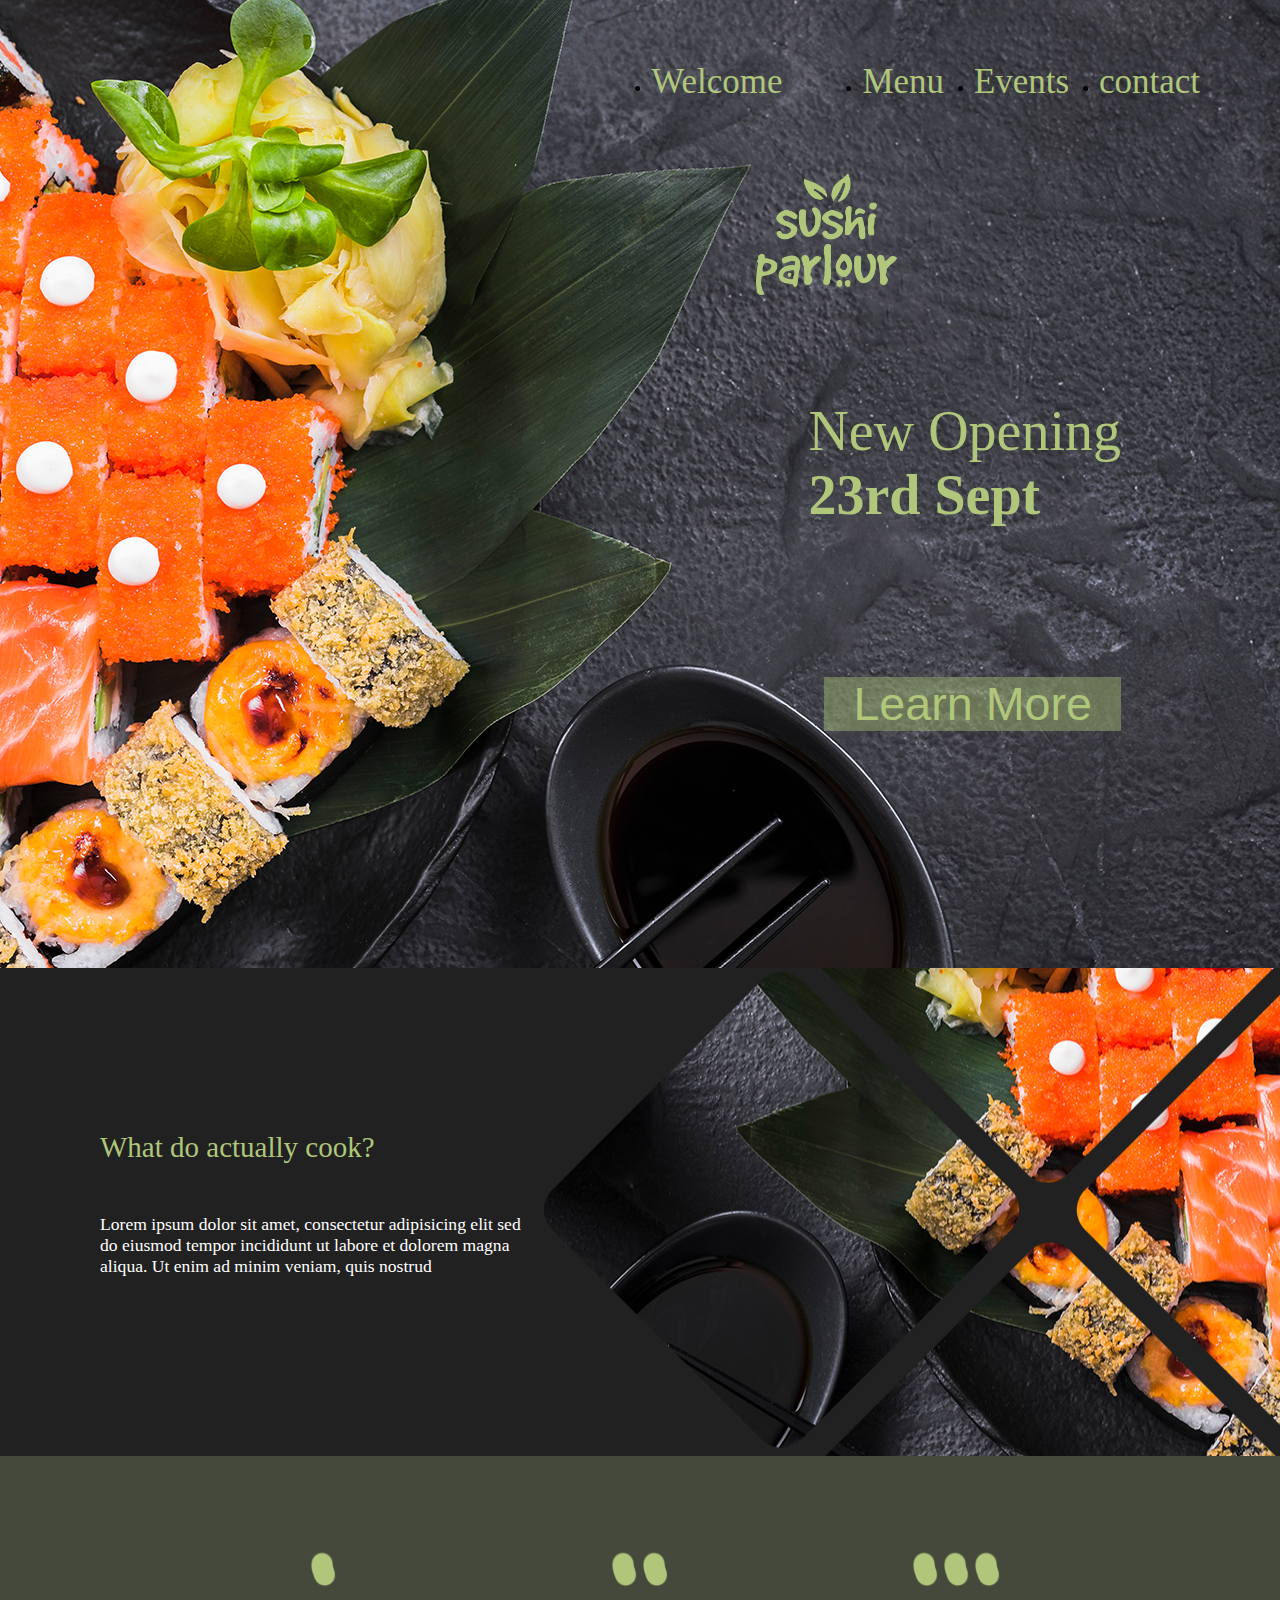
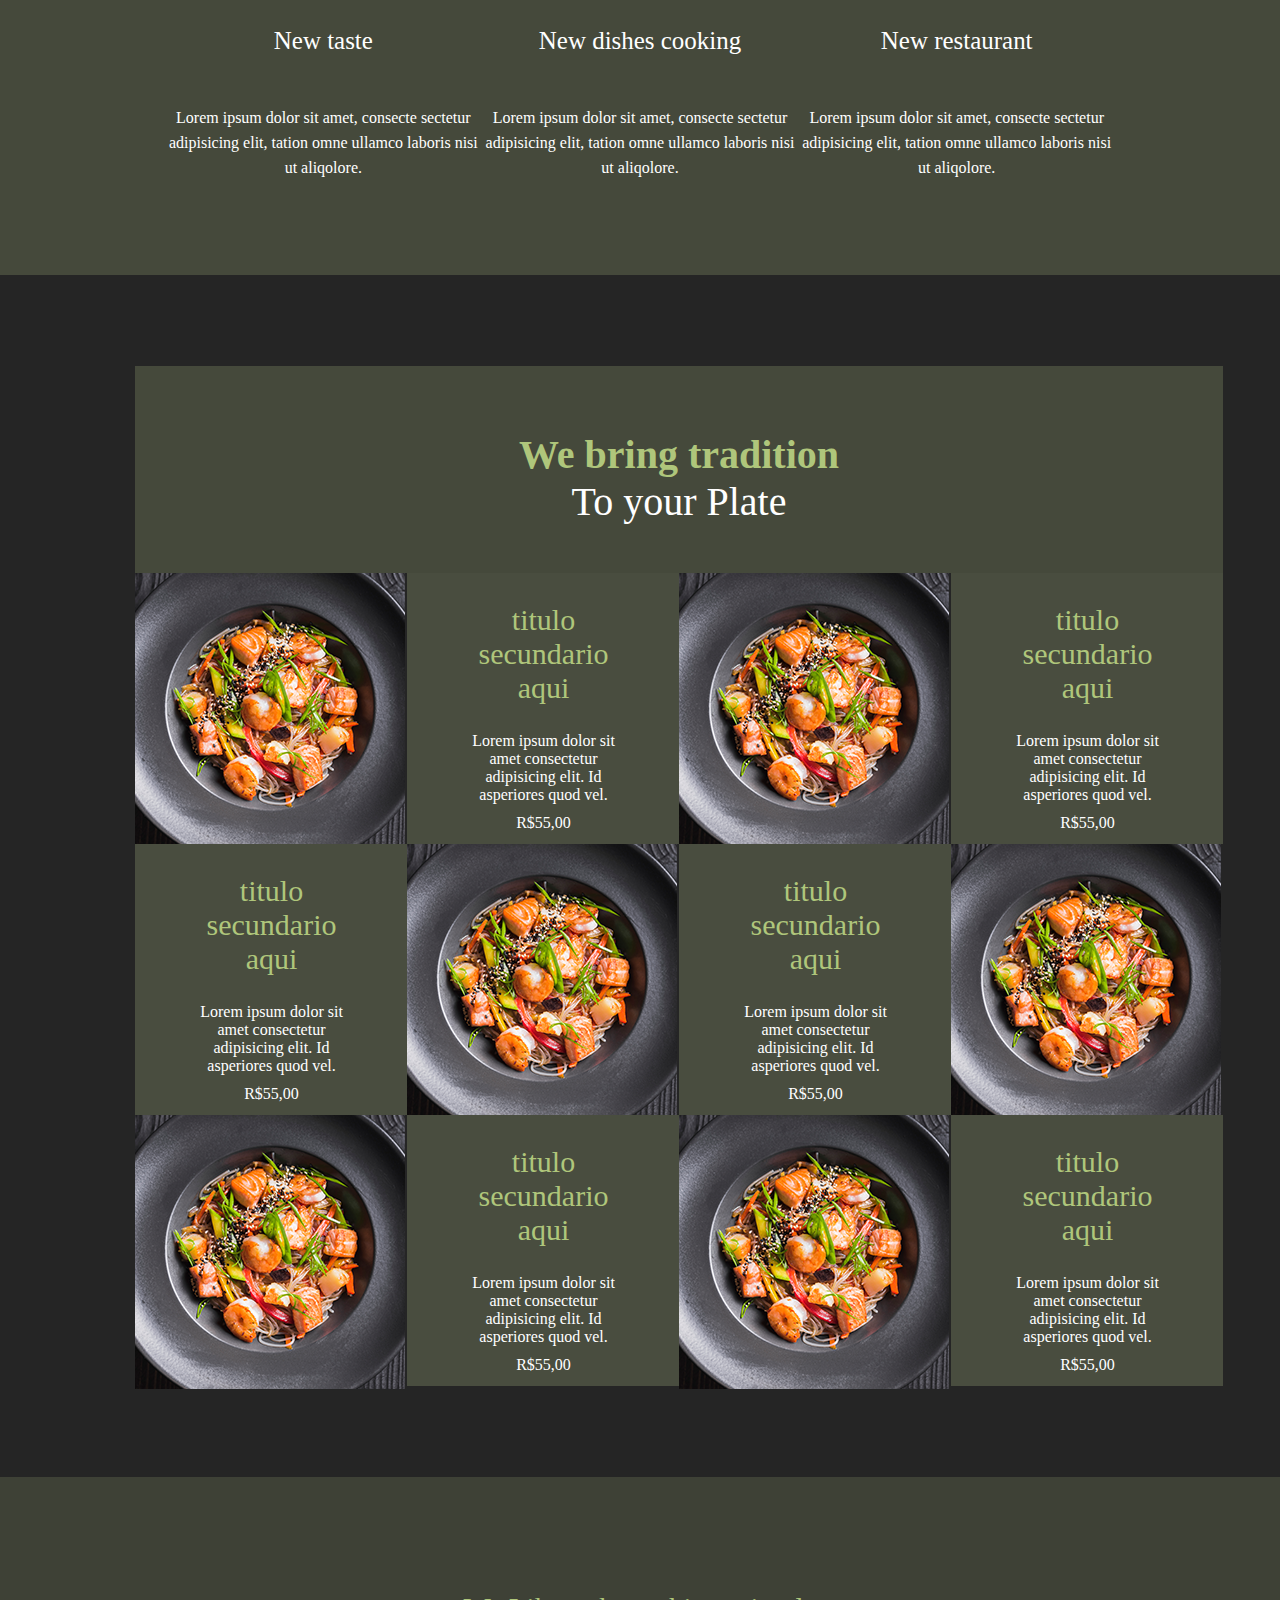
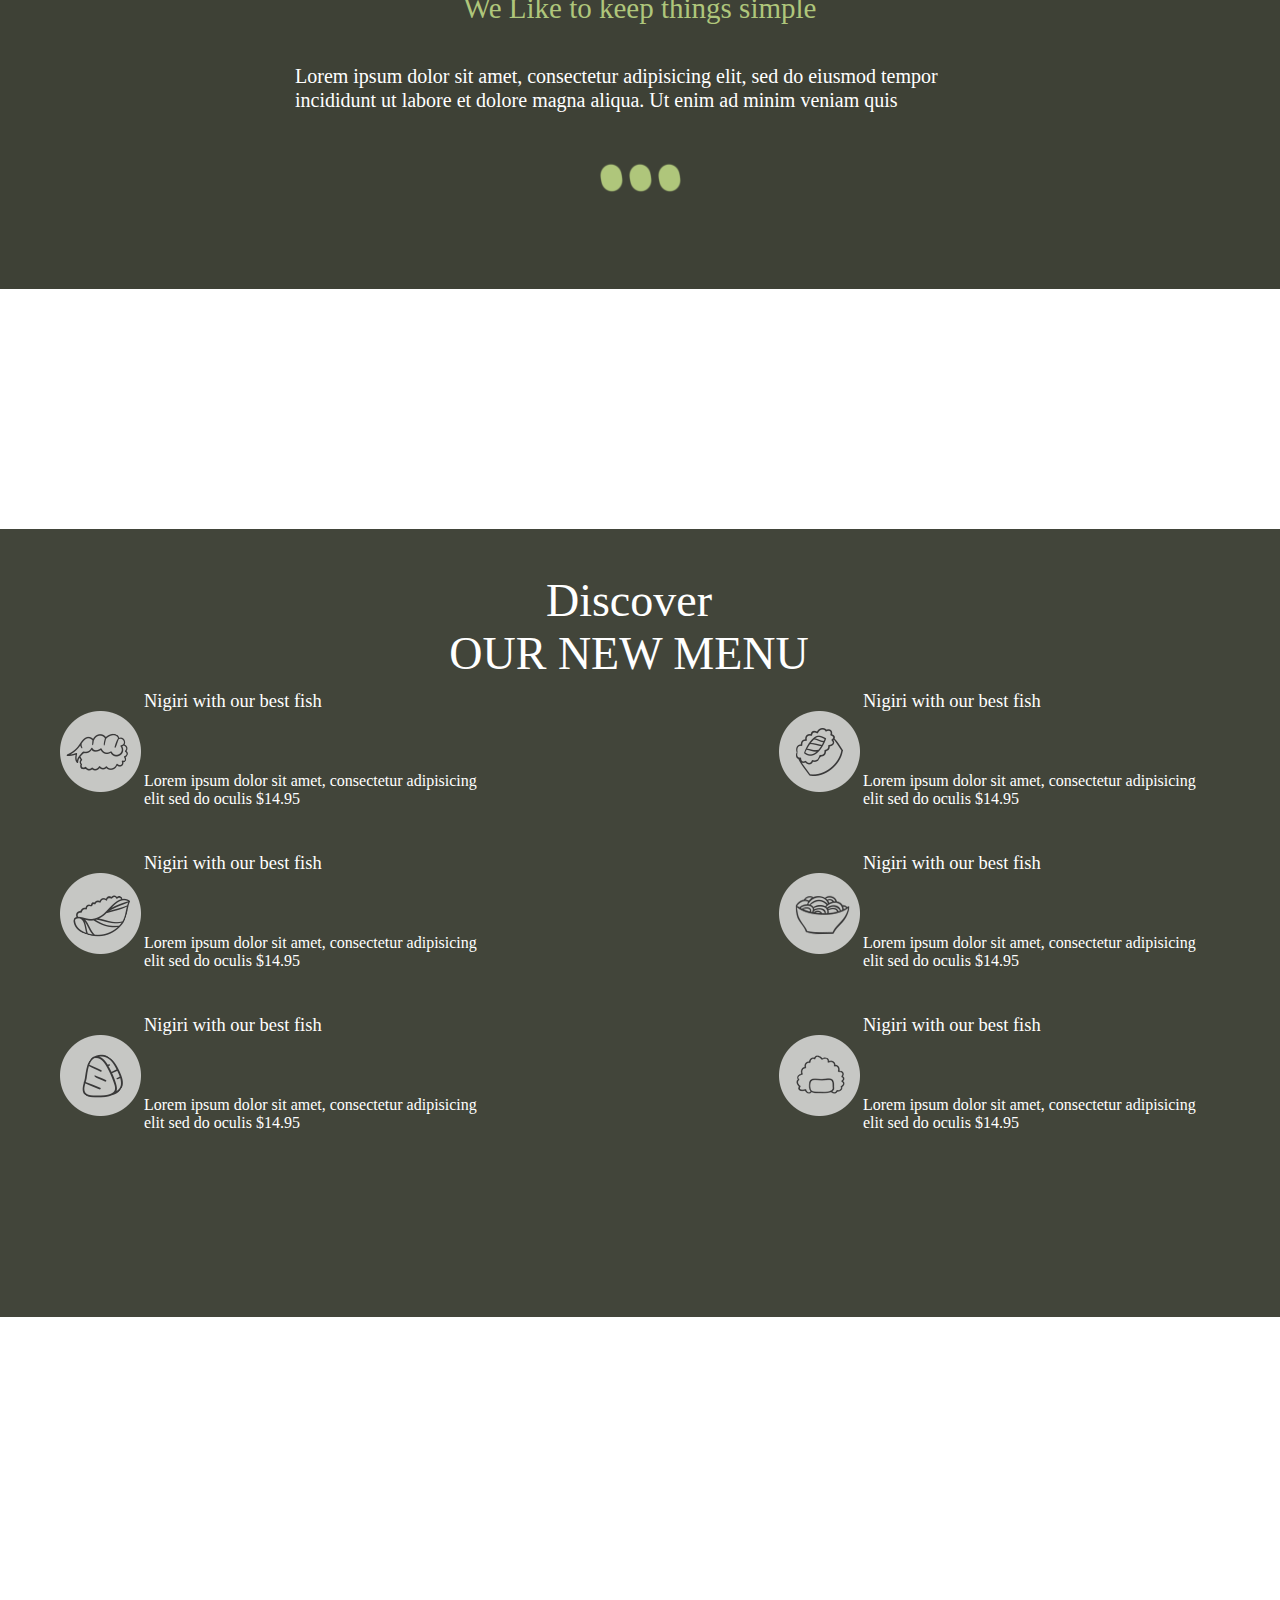
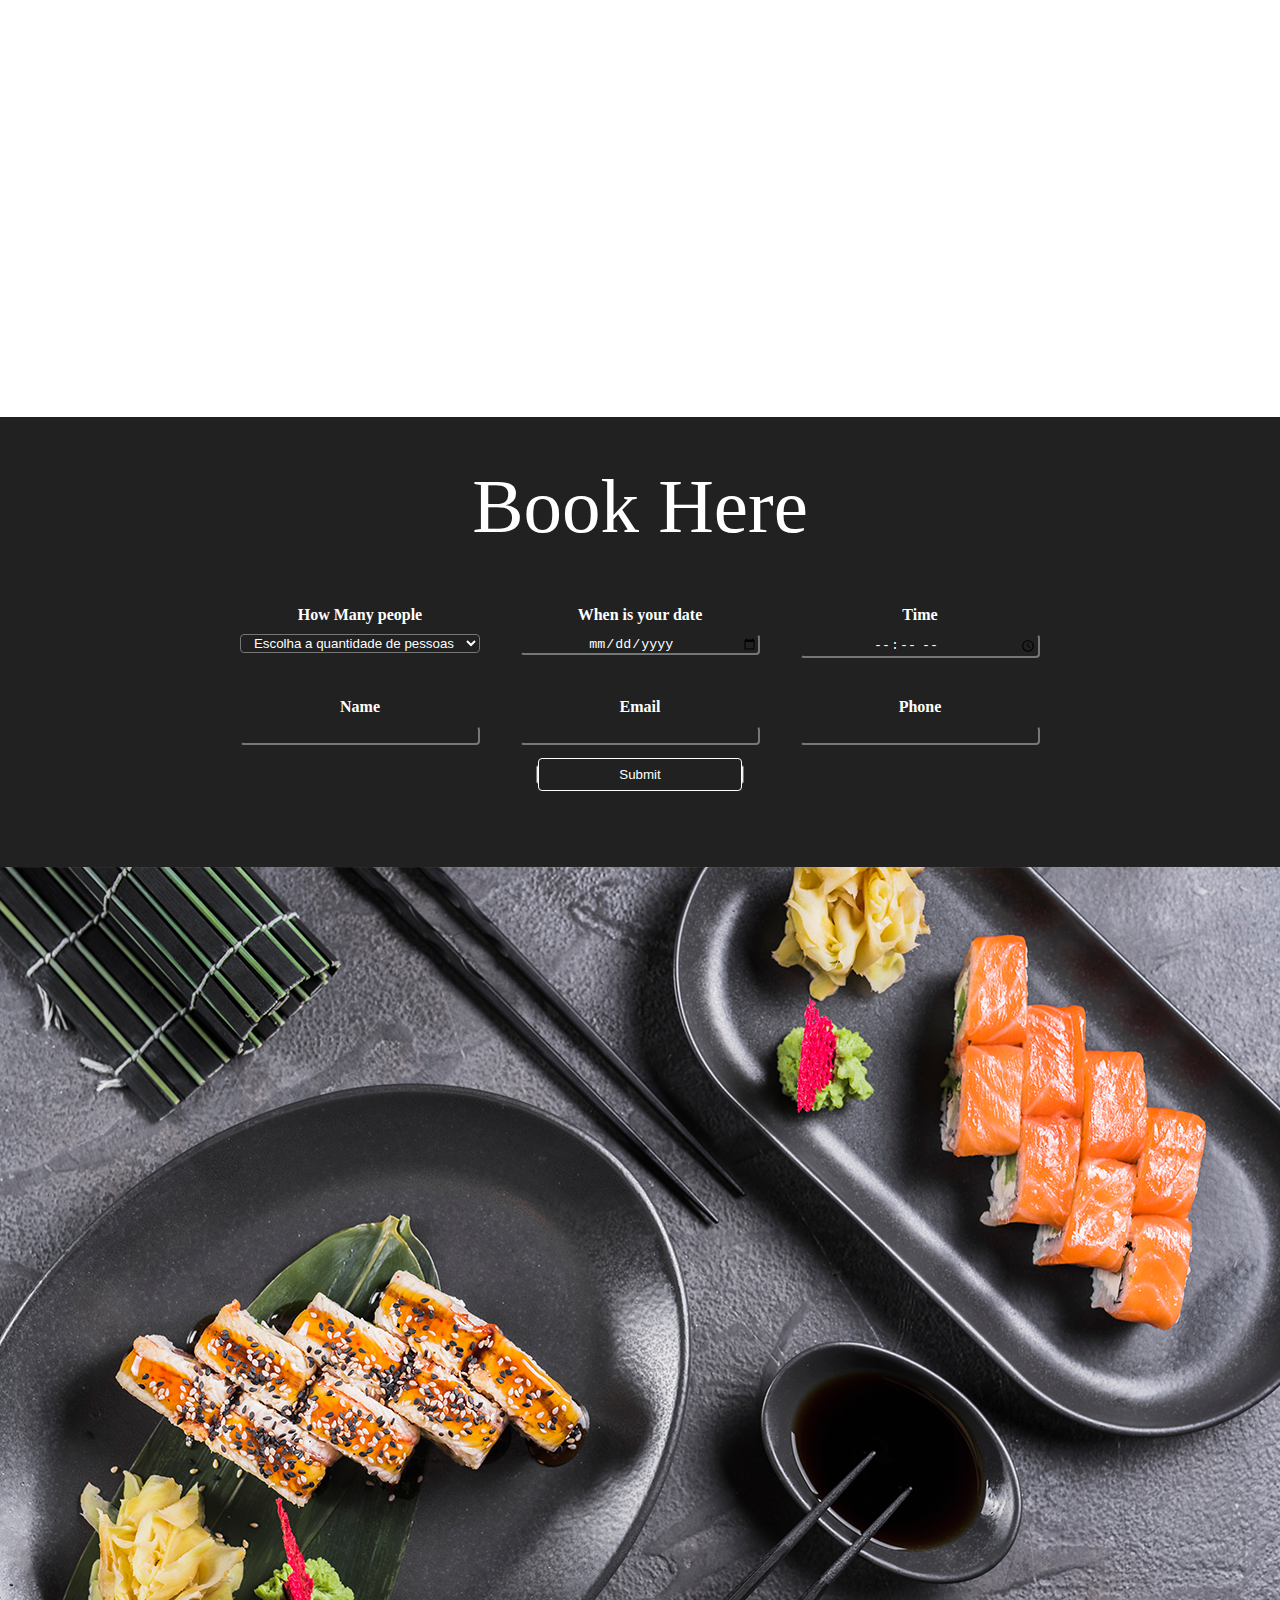
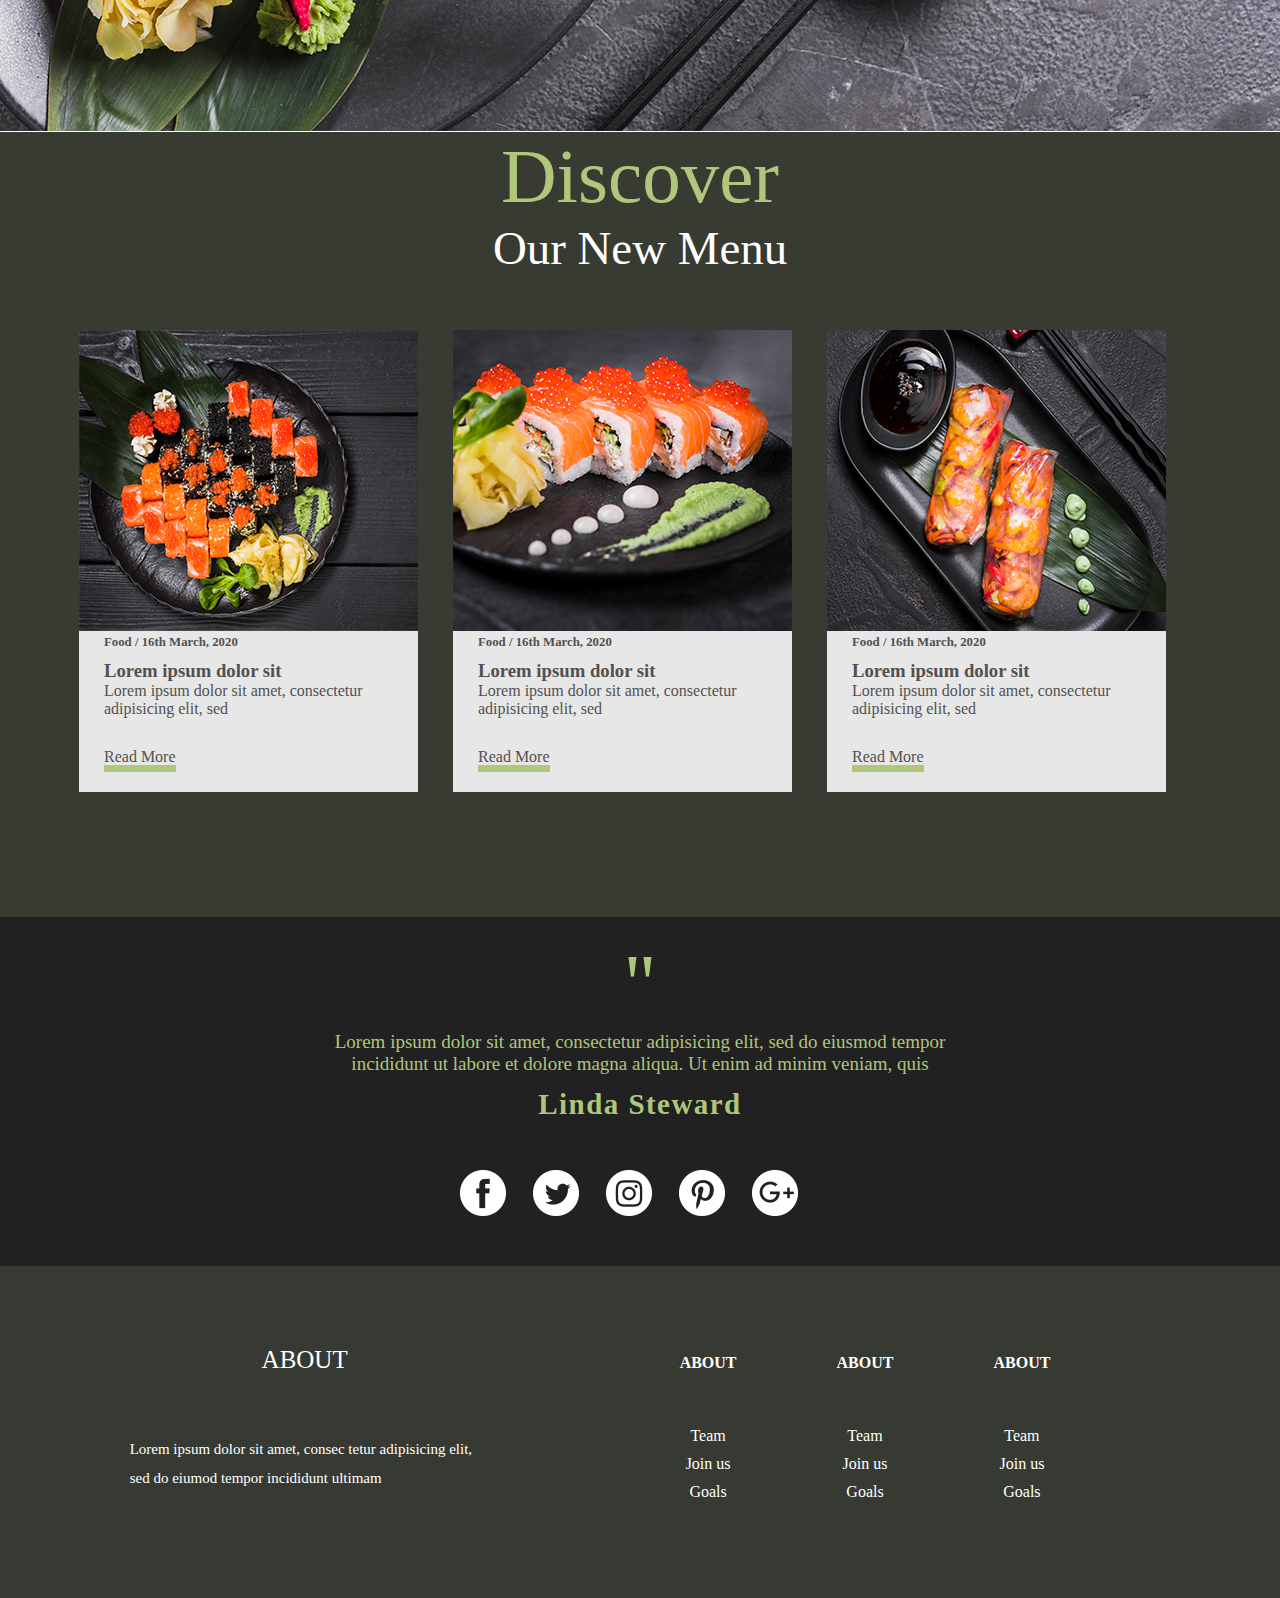
==== commit 0f31990e: "Added footer" ====
--- a/index.html
+++ b/index.html
@@ -345,6 +345,36 @@
       </div>
     </section>
 
-    <!--BG11-->
+    <!--FOOTER-->
+    <footer class="footer">
+      <div class="content-bg11">
+        <h1>About</h1>
+        <p>
+          Lorem ipsum dolor sit amet, consec tetur adipisicing elit, sed do
+          eiumod tempor incididunt ultimam
+        </p>
+      </div>
+
+      <ul>
+        <li>About</li>
+        <li>Team</li>
+        <li>Join us</li>
+        <li>Goals</li>
+      </ul>
+
+      <ul>
+        <li>About</li>
+        <li>Team</li>
+        <li>Join us</li>
+        <li>Goals</li>
+      </ul>
+
+      <ul>
+        <li>About</li>
+        <li>Team</li>
+        <li>Join us</li>
+        <li>Goals</li>
+      </ul>
+    </footer>
   </body>
 </html>
--- a/css/style.css
+++ b/css/style.css
@@ -389,7 +389,7 @@
   border-bottom: 7px solid #afc67b;
 }
 
-/* === BG9 === */
+/* === BG10 === */
 
 .bg10 {
   display: flex;
@@ -428,3 +428,54 @@
 .img-bg10 img {
   padding-right: 23px;
 }
+/* === FOOTER === */
+
+.footer {
+  display: flex;
+  color: #fff;
+  background: #373a33;
+  flex-wrap: wrap;
+  justify-content: center;
+  align-items: center;
+}
+
+.footer ul {
+  display: flex;
+  list-style: none;
+  flex-direction: column;
+  justify-content: center;
+  align-items: center;
+}
+
+.content-bg11 {
+  width: 550px;
+  padding-right: 200px;
+}
+
+.content-bg11 h1 {
+  font-size: 1.5625em;
+  line-height: 2.06em;
+  padding-bottom: 50px;
+  text-transform: uppercase;
+  padding-top: 68px;
+  text-align: center;
+}
+
+.content-bg11 p {
+  font-size: 15px;
+  line-height: 29px;
+  padding-bottom: 105px;
+}
+
+.footer ul {
+  padding-right: 100px;
+}
+.footer ul li {
+  padding-bottom: 10px;
+}
+
+.footer ul li:first-child {
+  text-transform: uppercase;
+  font-weight: bold;
+  padding-bottom: 55px;
+}
